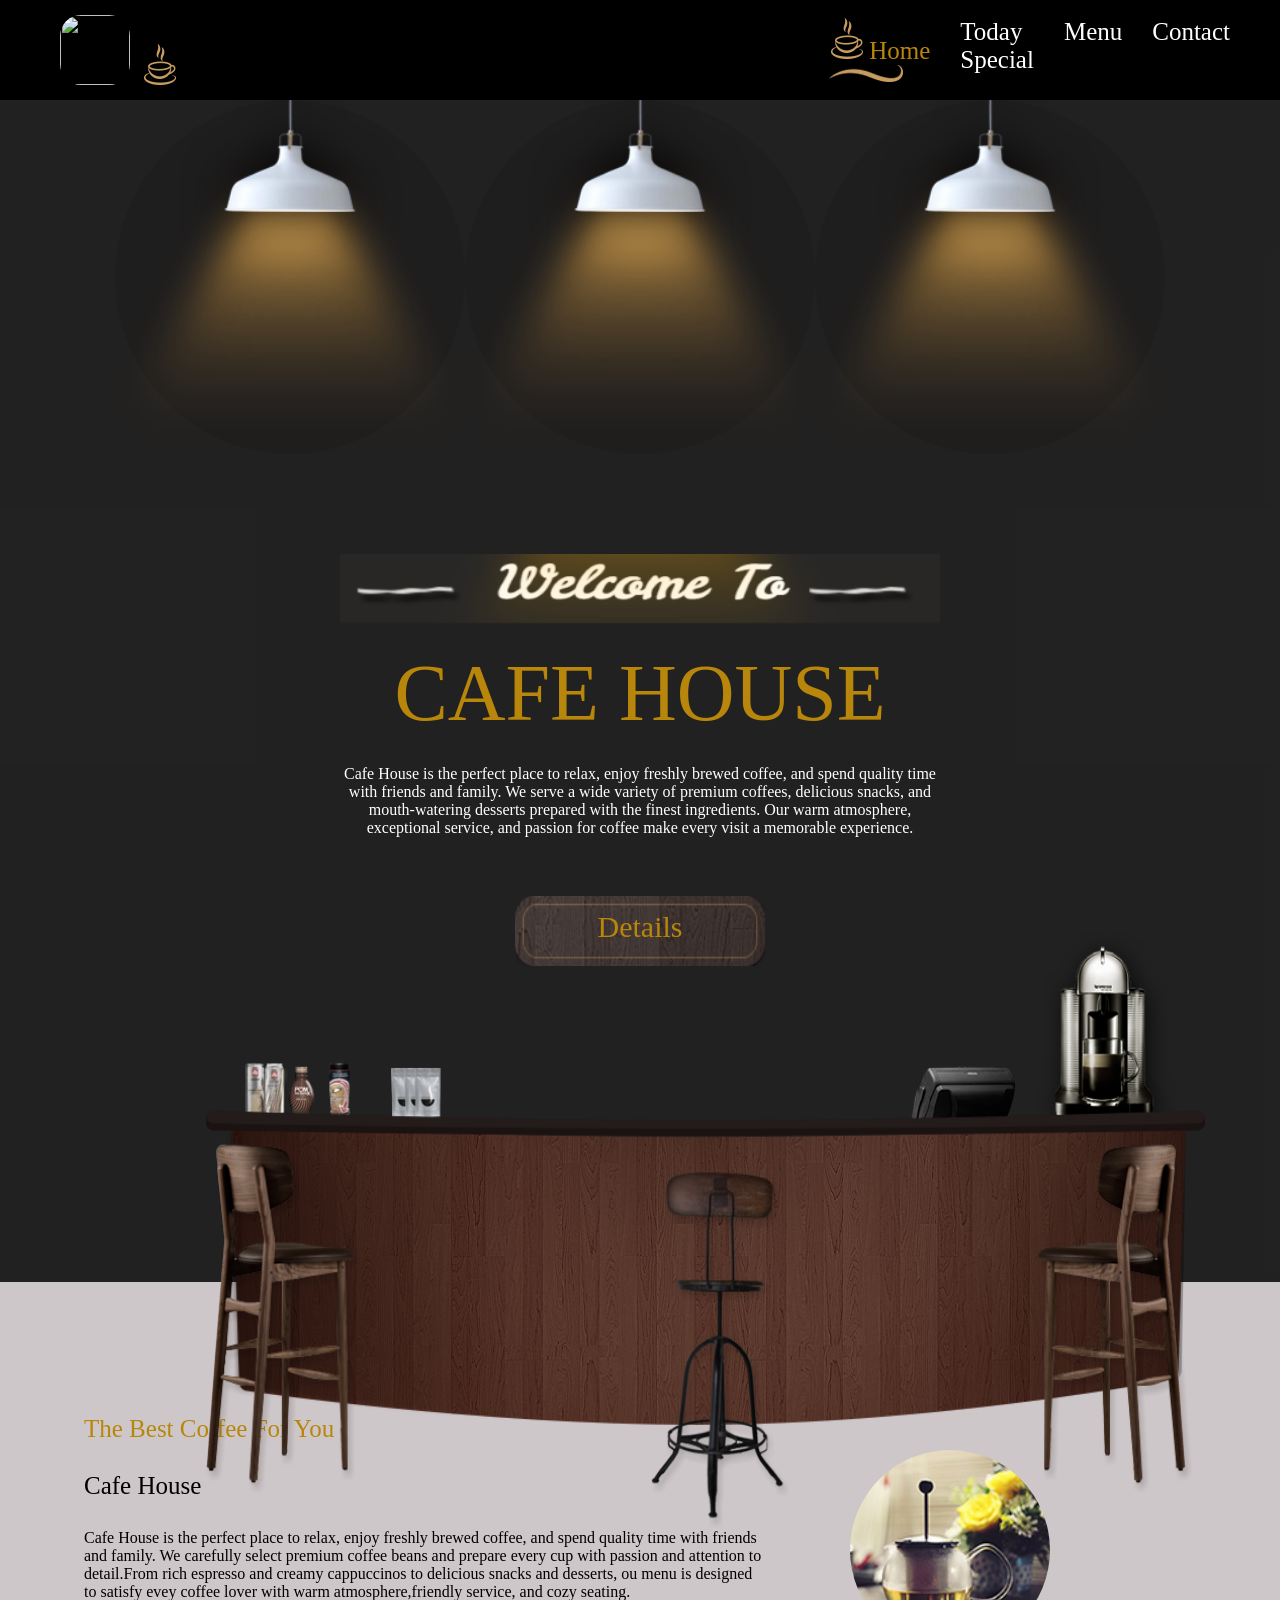
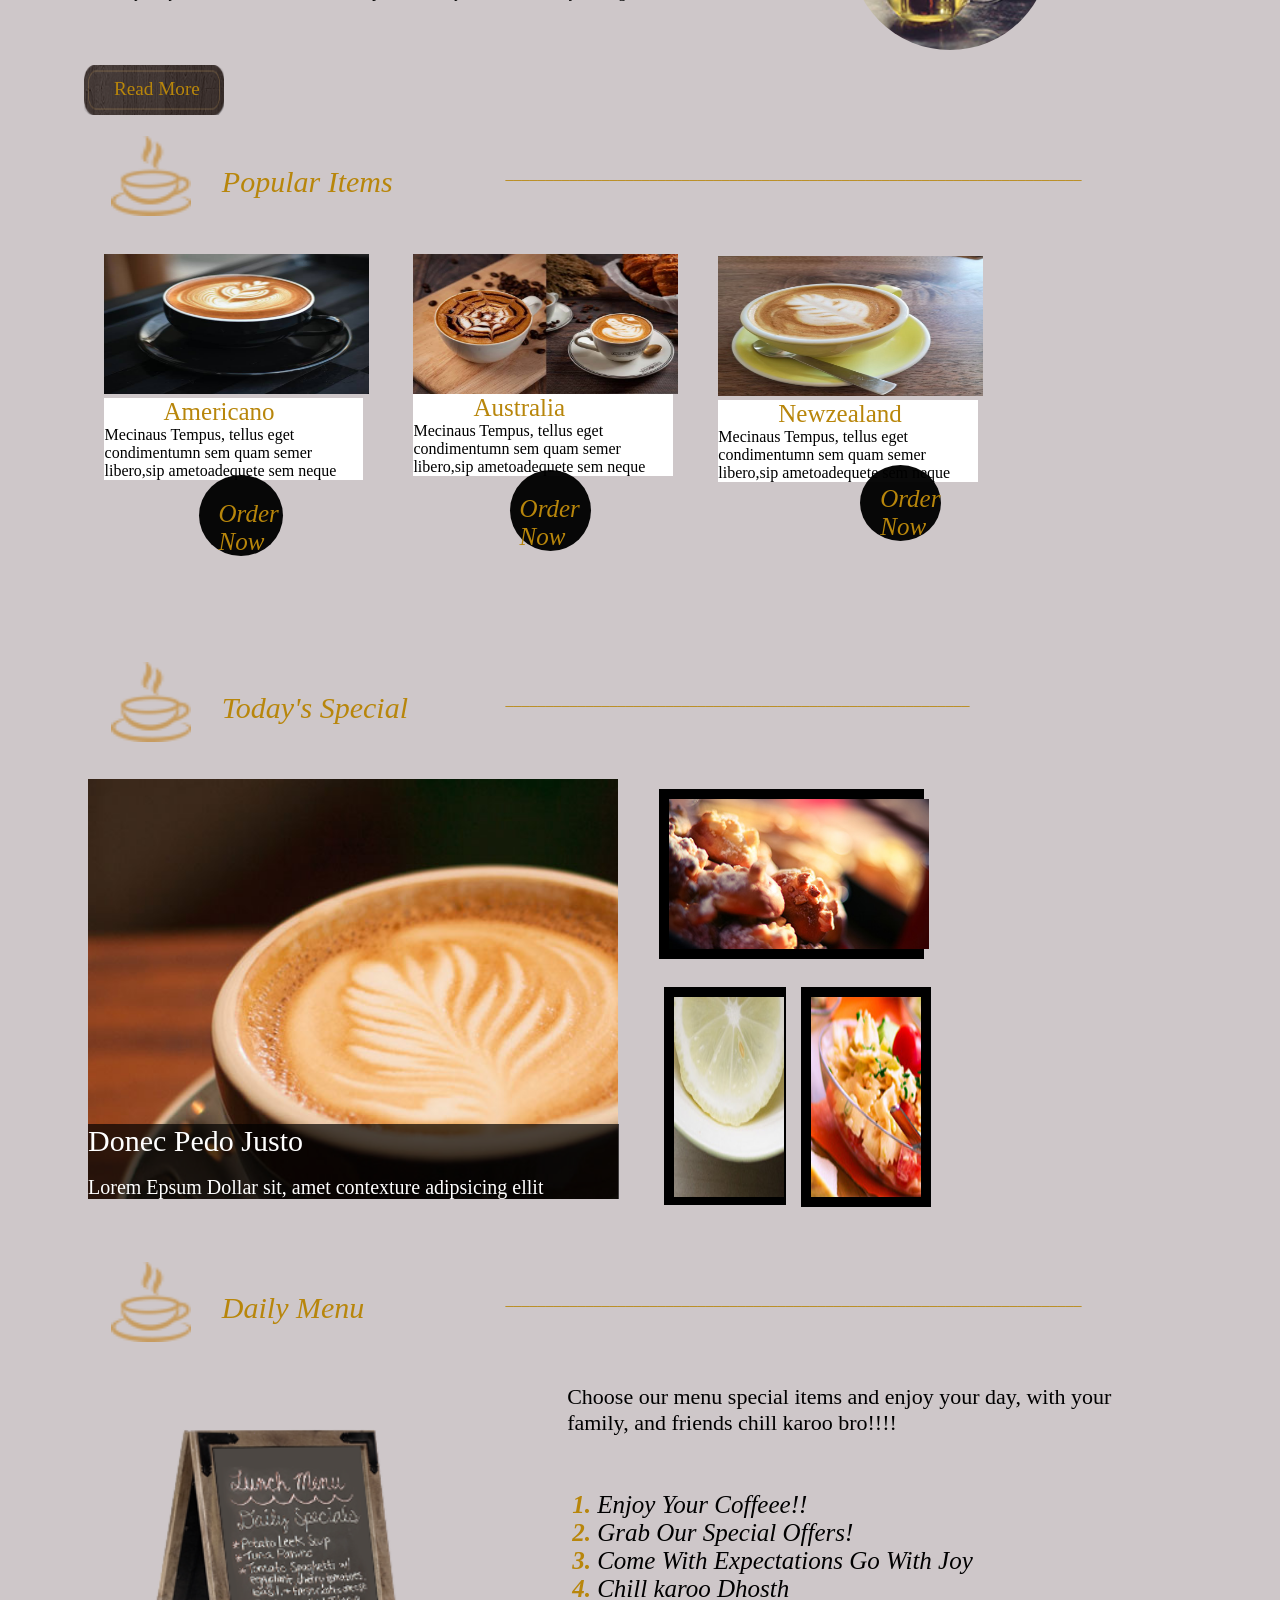
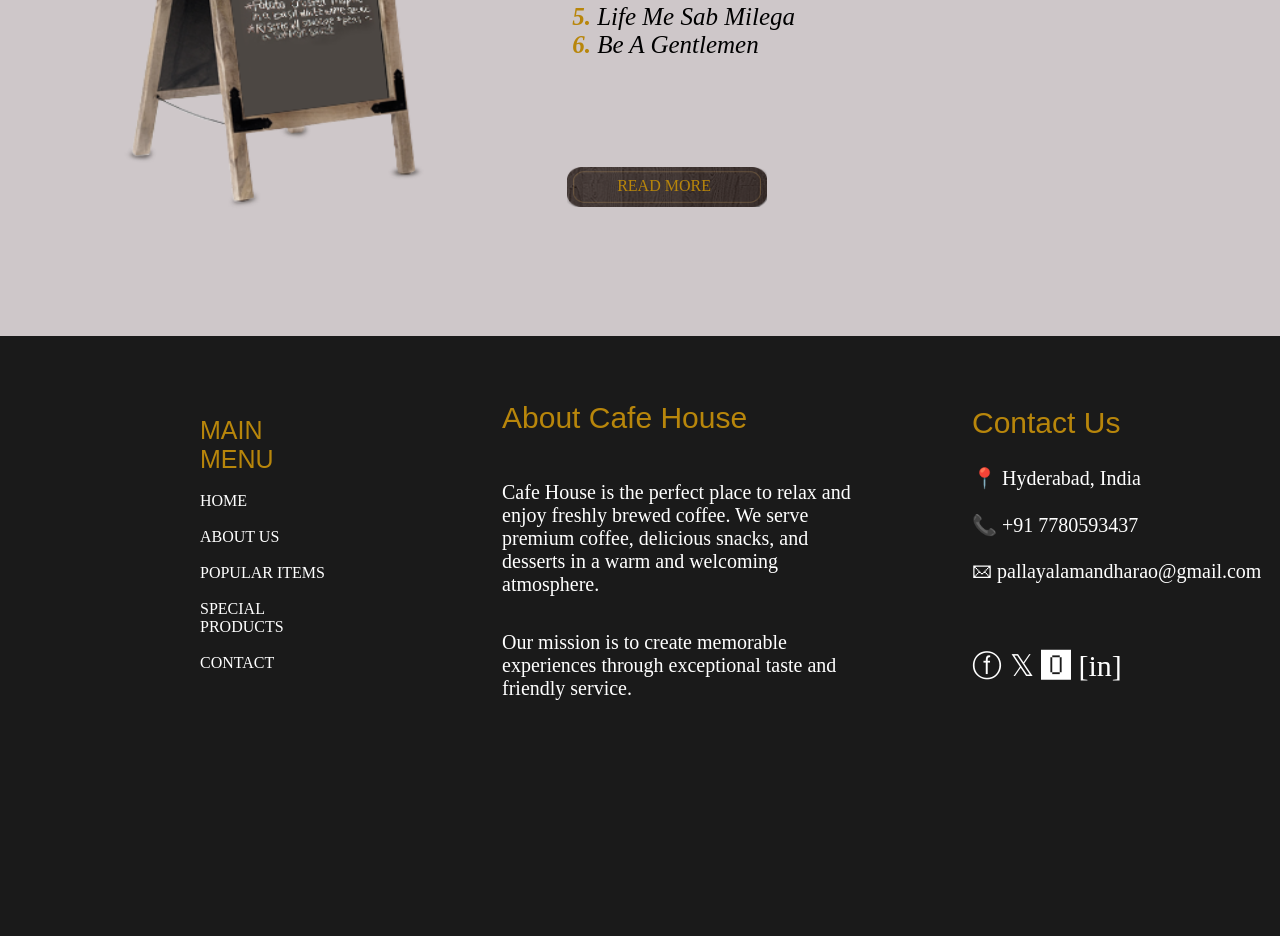
==== index.html @ 1b3a0c0a "my work" ====
<!DOCTYPE html>
<html lang="en">
<head>
    <meta charset="UTF-8">
    <meta name="viewport" content="width=device-width, initial-scale=1.0">
    <title>Document</title>
    <link rel="stylesheet" href="style.css">
</head>
<body>
    <header>
        <div class="nav-layout">
       <div> <img class="first-logo-class" src="https://encrypted-tbn0.gstatic.com/images?q=tbn:ANd9GcR8F5iuaQF8hKPN8N4UUmRK93jnPBNP61yrrROGnhwIUeqtQLPzDcVtFAQ0&s=10" width="70px" height="70px" alt="">
        <img class="navv-underline" src="cafe images/logo.png" alt="Logo"> 
       </div>
        <nav class="nav-container">

       <div class="first-nav-img">
         <a class="home-decor" href="index.html"><img class="navv-underline" src="cafe images/logo.png" alt="Logo"> 
         Home  </a>



         <div class="div-for-underline">
        <img class="navv-underline" src="cafe images/nav-underline.png" alt="Logo"> 
       
       </div>

       </div>

       <div class="three-links">
         <a href="todayspecial.html">Today <br> Special</a>
        <a href="ourmenu.html">Menu</a>
        <a href="contact.html">Contact</a>
       </div>
     
    </nav>
    </div>
    
    </header>



        <section class="section1">

            <div class="for-lights">

            <div class="light1">
                 <img class="first-light-place" src="cafe images/light.png" alt="Logo" height="350px" width="350px">
            </div>

            <div class="light2">
                    <img class="first-light-place" src="cafe images/light.png" alt="Logo" height="350px" width="350px">
            </div>

            <div class="light3">
                    <img class="first-light-place" src="cafe images/light.png" alt="Logo" height="350px" width="350px">
            </div>


            </div>


            <div class="for-welcome">
                 <img class="first-light-place" src="cafe images/welcome.png" alt="Logo" height="70px" width="600px">
                
            </div>

            <div class="cafe-house">
                CAFE HOUSE
            </div>

            <div class="para">
                <div class="content">
                    <p>Cafe House is the perfect place to relax, enjoy freshly brewed coffee, 
                and spend quality time with friends and family. We serve a wide variety of 
                premium coffees, delicious snacks, and mouth-watering desserts prepared with the 
                finest ingredients. Our warm atmosphere, exceptional service, and passion for coffee make every
                visit a memorable experience.</p>
                </div>


                 <div class="button1">
                    <img class="first-light-place" src="cafe images/tm-brown-button.png" alt="Logo" height="70px" width="250px">
                
                <div class="details">
                    Details
                </div>
                </div>


                 <div class="table-setup">
                <img class="first-light-place" src="cafe images/table-set.png" alt="Logo" height="600px" width="1000px">

            </div>

            </div>


        </section>

        <!-- <div class="table-setup">
                <img class="first-light-place" src="cafe images/table-set.png" alt="Logo" height="600px" width="1000px">

            </div> -->





    <section class="section2">

        <div class="coffee-jar-division">

            <div class="left-half">

                <div class="left-half-top1">
                    The Best Coffee For You

                </div>

                <div class="left-half-top2">
                    Cafe House
                </div>

                <div class="left-half-top3">
                    Cafe House is the perfect place to relax, enjoy freshly brewed
                    coffee, and spend quality time with friends and family. We carefully 
                    select premium coffee beans and prepare every cup with passion and 
                    attention to detail.From rich espresso and creamy cappuccinos to 
                    delicious snacks and desserts, ou menu is designed to satisfy evey coffee lover
                    with warm atmosphere,friendly service, and cozy seating.
                </div>

                <div class="left-half-top4-main">
                    <div class="left-half-top4">Read More 
                   
                </div>

                <div class="heading-img">
                     <img class="first-light-place" src="cafe images/tm-brown-button.png" alt="Logo" height="50px" width="140px">
                   </div>
                
                </div>
            </div>



            <div class="right-half">
                <img class="first-light-place" src="cafe images/1.jpg" alt="Logo" height="200px" width="200px">

            </div>

        
        </div>

    </section>





    <section class="section3">


       <div class="section3-main1">

        <div class="section3-main1-one">
             <img class="first-light-place" src="cafe images/logo.png" alt="Logo" height="80px" width="80px">

        </div>

        <div class="section3-main1-two">
            Popular Items
        </div>


        <div class="sectin3-main1-three">
            ________________________________________________________________________

        </div>


       </div>








       <div class="section3-main2">

        <div class="section3-main2-one">
            <img class="first-light-place" src="cafe images/my_special-1.jpg" alt="Logo" height="140px" width="265px">
            
            <div class="americano-both">
                <div class="americanoo">
                Americano
            </div>

            <div class="americano-text">
                Mecinaus Tempus, tellus eget 
                condimentumn sem quam semer libero,sip 
                ametoadequete sem neque
            </div>

            </div>


        </div>








         <div class="section3-main2-two">

            <img class="first-light-place" src="cafe images/my_special-2.jpg" alt="Logo" height="140px" width="265px">

            <div class="australia-both">

                <div class="second-country">
                Australia
            </div>


             <div class="australia-text">
                Mecinaus Tempus, tellus eget 
                condimentumn sem quam semer libero,sip 
                ametoadequete sem neque
            </div>
            </div>

            


            

            
        </div>

         <div class="section3-main2-three">

            <img class="first-light-place" src="cafe images/my_special-3.jpg" alt="Logo" height="140px" width="265px">


             <div class="newzealand-both">

                <div class="third-country">
                Newzealand
            </div>

            <div class="newzealand-text">
                Mecinaus Tempus, tellus eget 
                condimentumn sem quam semer libero,sip 
                ametoadequete sem neque
            </div>
             </div>
            
        </div>
        
       </div>







       <div class="section3-main3">


        <div class="section3-main3-one">

            <div class="sec3-circle">
                Order Now
            </div>

        </div>





        <div class="section3-main3-two">

            <div class="sec3-circle2">
                Order Now
            </div>
            
        </div>

        <div class="section3-main3-three">

             <div class="sec3-circle3">
                Order Now
            </div>
            
        </div>
        
       </div>



    </section>










    <section class="section4">

         <div class="section4-main1">

        <div class="section4-main1-one">
             <img class="first-light-place" src="cafe images/logo.png" alt="Logo" height="80px" width="80px">

        </div>

        <div class="section4-main1-two">
            Today's Special
        </div>


        <div class="sectin4-main1-three">
            __________________________________________________________

            

        </div>


       </div>






       <div class="section4-main2">

        <div class="section4-main2-left">

           <div class="text-setting">

             <div class="for-bold-text">
                Donec Pedo Justo
            </div>
            <br>

            <div class="for-light-text">
                Lorem Epsum Dollar sit, amet contexture adipsicing ellit
            </div>

           </div>

             <img class="first-light-place" src="cafe images/special-1.jpg" alt="Logo" height="420px" width="530px">
        </div>


        <div class="section4-main2-right">

            <div class="section4-main2-right-top">

                <div class="text-setting2">

                     
                </div>

                <img class="first-light-place" src="cafe images/special-2.jpg" alt="Logo" height="150px" width="275px">


            </div>

           



            <div class="section4-main2-right-bottom">

                <div class="section4-main2-right-bottom-one">

                     <img class="first-light-place" src="cafe images/special-3.jpg" alt="Logo" height="200px" width="110px">


                </div>

                <div class="section4-main2-right-bottom-two">

                    <img class="first-light-place" src="cafe images/special-4.jpg" alt="Logo" height="220px" width="130px">

                    
                </div>

            </div>
            
        </div>







       </div>


    </section>







    <section class="section5">

        <div class="section5-main1">

        <div class="section5-main1-one">
             <img class="first-light-place" src="cafe images/logo.png" alt="Logo" height="80px" width="80px">

        </div>

        <div class="section5-main1-two">
            Daily Menu
        </div>


        <div class="sectin5-main1-three">
            ________________________________________________________________________

        </div>


       </div>





       <div class="section5-main2">

        <div class="section5-main2-left">
            <img class="first-light-place" src="cafe images/menu-board.png" alt="Logo" height="380px" width="300px">


        </div>



        <div class="section5-main2-right">

            <div class="section5-main2-right-top">
                Choose our menu special items and enjoy your day,
                with your family, and friends chill karoo bro!!!!


            </div>

            <div class="section5-main2-right-middle">
                <ol>
                   <i>
                     <li>Enjoy Your Coffeee!!</li>
                    <li>Grab Our Special Offers!</li>
                    <li>Come With Expectations Go With Joy</li>
                    <li>Chill karoo Dhosth</li>
                    <li>Life Me Sab Milega</li>
                    <li>Be A Gentlemen</li>
                   </i>
                </ol>
                
            </div>

            <div class="section5-main2-right-last">

                <div class="section5-main2-right-last-button">
                    <img class="first-light-place" src="cafe images/tm-brown-button.png" alt="Logo" height="40px" width="200px">

                </div>

                <div class="section5-main2-right-last-text">
                    READ MORE
                </div>
                
            </div>

        </div>

       </div>

    </section>











<footer class="setting-up-footer">

    <div class="footer-top">

        <div class="footer-list-box1">

            <ul>
                <li class="main-heading">MAIN MENU</li><br>
                <li class="small-heading">HOME</li> <br>
                <li class="small-heading">ABOUT US</li> <br>
                <li class="small-heading">POPULAR ITEMS</li> <br>
                <li class="small-heading">SPECIAL PRODUCTS</li> <br>
                <li class="small-heading">CONTACT</li> <br>
            </ul>

        </div>

         <div class="footer-list-box2">

            
            <div class="footer-list-box2-one">
                About Cafe House
                
            </div>

             <div class="footer-list-box2-two">
                Cafe House is the perfect place to relax and enjoy 
                freshly brewed coffee. We serve premium coffee, 
                delicious snacks, and desserts in a warm and welcoming 
                atmosphere.
                
            </div>
             <div class="footer-list-box2-three">

                Our mission is to create memorable experiences through 
                exceptional taste and friendly service.
                
            </div>



            
        </div>

         <div class="footer-list-box3">
            
            <div class="footer-list-box3-one">
                Contact Us


            </div>
            <div class="footer-list-box3-two">

                <ul>
                    <li class="foot">📍 Hyderabad, India</li> <br>
                    <li clas="foot"> 📞  +91 7780593437</li> <br>
                    <li class="foot"> 🖂 pallayalamandharao@gmail.com</li> <br>
                </ul>
                
            </div>
            <div class="footer-list-box3-three">
                ⓕ 𝕏 🅾 [in]

            </div>
        </div>

    </div>





    <!-- <div class="footer-bottom">

    

      

    </div> -->




</footer> 





















</body>
</html>
---- style.css ----
*{
    padding: 0;
    margin: 0;
    box-sizing: border-box;
}
body{
    /* background-color:rgba(169, 169, 169, 0.227); */
    background-color:#5f49504e;
    
}

body{
    overflow-x:hidden;

}
/* .nav-layout{
    display: flex;
    background-color: black;
    height:100px;
    width: 100%;
    color: white;
    flex-direction: row;
    justify-content: center;
    align-items: center;
    

} */

.nav-layout{
    background-color: black;
    display:flex;
    justify-content:space-between;
    align-items:center;
    padding:0 50px;
     color: white;
    flex-direction: row;
    
    height:100px;
    width: 100%;
}



.div-for-underline{
    display: flex;
    width: px;
    height: px;
    flex-direction: column-reverse;
    justify-content: center;
    align-items: center;
    margin-top: 0px;
    
    
}

.nav-container{
    /* margin-top: 40px; */
    /* margin-left: 100px; */
    display: flex;
    /* margin-right: 30px; */
   
}
.three-links{
    display: flex;
}
a{
    margin-left: 30px;
    text-decoration: none;
    color: white;
    font-size: 25px;
    
}
a:hover{
    color: rgb(184, 134, 11);
}
.home-decor{
    color:  rgb(184, 134, 11);
   
}
.first-logo-class{
    border-radius: 30%;
    background-color: black;
    margin: 10px;
}


.section1{
    background-color: #1a1a1af3;
    height: 100%;
    width: 100%;
    position: relative;
    /* padding-bottom: 30%; */

}
.for-lights{
    display: flex;
    justify-content: center;
    align-items: center;
    
    
    
}

 .light1{
   
  background-color:rgba(0, 0, 0, 0.093);
  animation-name: myAnimation1;
  animation-duration: 1s;
  animation-iteration-count: infinite;
  border-radius: 100%;
  
  
} 
/* .L1-animi{
    width: 120px;
    height: 50px;
    background-color: ;
    animation-name: myAnimation1;
    animation-duration: 1s;
    animation-iteration-count: infinite;

    position: relative;
    right: 230px;
    top: 20px;
} */
@keyframes myAnimation1 {
  from {background-color:rgba(0, 0, 0, 0.203)}
  to {background-color:black}
}



.light2{
   
  background-color:rgba(0, 0, 0, 0.093);
  animation-name: myAnimation2;
  animation-duration: 1s;
  animation-iteration-count: infinite;
  border-radius: 100%;
  text-decoration: none;
  
}
@keyframes myAnimation2 {
  from {background-color:rgba(0, 0, 0, 0.203)}
  to {background-color:black }
}

.light3{
   
  background-color:rgba(0, 0, 0, 0.093);
  animation-name: myAnimation3;
  animation-duration: 1s;
  animation-iteration-count: infinite;
  border-radius: 100%;
  text-decoration: none;
  
}
@keyframes myAnimation3 {
  from {background-color:rgba(0, 0, 0, 0.203)}
  to {background-color: black}
}


/* .for-welcome{
    width: 600px;
    height: 300px;
    position: relative;
    background-color: blueviolet;
    left: 400px;
    top: 0px;
    padding-top: 45px;
    padding-left: 100px;
    color:  rgb(184, 134, 11);
    font-size: 60px;
    font-style: italic;

} */


.for-welcome{
    position: relative;
    top: 100px;
    left: 0;
    opacity: 1;
    text-align: center;
    margin: auto;
}





.cafe-house{
    position: relative;
    width: 700px;
    height: 150px;
    /* border: 3px solid white; */
    color:  rgb(184, 134, 11);
    font-size: 80px;
    top: 120px;
    left: 0;
    text-align: center;
    margin: auto;
}


.para{
    
    position: relative;
    left:0;
    text-align:center;
    margin:auto;
    width: 68vw;
    /* border: 1px solid white; */
}

/* .para{
    width: 700px;
    height: 700px;
    border: 3px solid white;
    color: white;
    position: relative;
    top: 80px;
    left: 0;
    font-size: 20px;
    margin: auto;
    text-align: center;
} */
   
.content{
    width: 60vw;
    height: 15vh;
     padding: 10%;
     color: white;
      /* border: 1px solid white; */
    
     margin:auto;
}
.button1{
    /* border: 1px solid white; */
    position: relative;
    margin: auto;
    padding: 5%;
}
.details{
     position: relative;
    bottom: 60px;
    left: 0%;
     padding-bottom: 30%;
    font-size: 30px;
    color: rgb(184, 134, 11);
}
.details:hover{
    color: white;

}

.table-setup{
    position: absolute;
    right: 0%;
    left: 0%;
     bottom: 10vh;
    top: 250px;


}



/* .setting-up-footer{
    height: 400px;
    width: 100%;
    background-color: #1A1A1A;

} */


.coffee-jar-division{
    width: 90%;
    height: 300px;
    /* border: 2px solid black;  */
    display: flex;
    flex-direction: row;
    /* margin-top: 150px;
    margin-left: 300px;
    margin-bottom: 200px; */
    margin: auto;
    max-width: 1200px;
    margin-top: 10%;
}


.section3{
    width:90%;
    max-width:1200px;
    margin:auto;
}

.left-half{
    width: 60%;
    height: 95%;
    /* border: 1px solid black; */
    display: flex;
    flex-direction: column;
    margin-left: 20px;
    margin-top: 5px;
}
.right-half{
    width: 30%;
    height: 80%;
    /* border: 1px solid black; */
    margin-left: 40px;
    margin-top: 20px;
}
.right-half img{
    margin-left: 35px;
    margin-top: 20px;
    /* border: 10px solid  rgb(184, 134, 11); */
    border-radius: 50%;
    cursor: pointer;
}
.left-half-top1{
    width: 80%;
    height: 20%;
    /* border: 1px solid black; */
    /* margin-top: 3%;
    margin-left: 3%; */
    font-size: 25px;
    font-family: cursive;
    color:rgb(184, 134, 11);
}

.left-half-top2{
    width: 80%;
    height: 20%;
    /* border: 1px solid black; */
    /* margin-left: 3%;
    margin-top: 2%; */
    font-size: 25px;
    color: black;
}

.left-half-top3{
    width: 98%;
    height: 40%;
    /* border: 1px solid black; */
    /* margin-left: 2%;
    margin-top: 2%; */
}

.left-half-top4-main{
    width: 40%;
    height: 20%;
    /* border: 1px solid black; */
    display: flex;
    flex-direction: column;
    
}
.left-half-top4{
    position: relative;
    left: 30px;
    top: 35px;
    color: rgb(184, 134, 11);
    font-size: larger;
    cursor: pointer;

}
.left-half-top4:hover{
    color:yellow;
}
.heading-img{
    margin-left: 0px;
    cursor: pointer;

}

/* .section3{
    width: 950px;
    height: 600px;
    border: 1px solid black; 
    display: flex;
    flex-direction: column;
    margin-left: 300px;
} */



/* .section3{
    width: 950px;
    height: 600px;
    border: 1px solid black; 
    display: flex;
    flex-direction: column;
    margin-left: 300px;
} */


.section3{
    width:90%;
    max-width:1200px;
    margin:auto;
}


.section3-main1{
    width: 94%;
    height: 15%;
    /* border: 1px solid black; */
    margin-left: 3%;
    margin-top: 2%;
    display: flex;
    flex-direction: row;
}

.section3-main2{
    width:94%;
    height: 44%;
    /* border: 1px solid black; */
    display: flex;
    flex-direction: row;
    margin-left: 3%;
    margin-top: 2%;

}

.section3-main3{
    width: 90%;
    height:25%;
    /* border: 1px solid black; */
    display: flex;
    flex-direction: row;
    margin-left: 3%;
    margin-top: 5%;
}

.section3-main1-one{
    width: 10%;
    height: 94%;
    /* border: 1px solid black; */
    display: flex;
    flex-direction:row;
    margin-top: 3px;
    margin-left: 2px;
}
.section3-main1-one img{
    margin-left: 10px;
    margin-bottom: 10px;
}

.section3-main1-two{
    width:25%;
    height:94%;
    /* border: 1px solid black; */
    display: flex;
    flex-direction: row;
    margin-left: 3px;
    margin-top: 2px;
    padding-top: 30px;
    padding-left: 10px;
    font-size: 30px;
    color:rgb(184, 134, 11);
    font-style: italic;
}

.sectin3-main1-three{
    width: 45%;
    height: 94%;
    /* border: 1px solid black; */
    margin-left: 3px;
    margin-top: 2px;
    padding-left: 20px;
    padding-top: 30px;
    color:rgb(184, 134, 11);
}

.section3-main2-one{
    width: 24%;
    height: 100%;
    /* border: 1px solid black; */
    margin-left: 5px;
    margin-top: 5px;

}

.section3-main2-two{
    width: 24%;
    height: 100%;
    /* border: 1px solid black; */
    display: flex;
    flex-direction: column;
    margin-left: 50px;
    margin-top: 5px;
}

.section3-main2-three{
    width: 24%;
    height: 92%;
    /* border: 1px solid black; */
    margin-top:7px;
    margin-left: 45px;

}

.americanoo{
    font-size: 25px;
    color:rgb(184, 134, 11);
    margin-left: 60px;
}

.americano-text{
    margin-left: 1px;
}
.americano-both{
    background-color: white;
}

.second-country{
    margin-left: 60px;
    font-size: 25px;
    color:rgb(184, 134, 11);
}

.australia-both{
    background-color: white;
}

.third-country{
    margin-left: 60px;
    font-size: 25px;
    color:rgb(184, 134, 11);
}


.newzealand-both{
    background-color: white;
}

.section3-main2-three:hover{
  transform: scale(1.1);

}
.section3-main2-three{
    transition: background-color 1s ease-out, transform 1s ease-out;
}



.section3-main2-two:hover{
  transform: scale(1.1);

}
.section3-main2-two{
    transition: background-color 1s ease-out, transform 1s ease-out;
}


.section3-main2-one:hover{
  transform: scale(1.1);

}
.section3-main2-one{
    transition: background-color 1s ease-out, transform 1s ease-out;
}


.section3-main3-one{
    width: 30%;
    height:90%;
    /* border: 1px solid black; */
    position: relative;
    left: 80px;
   bottom: 80px;
  
   
}

.sec3-circle{
    width: 27%;
    height: 80%;
    /* border: 1px solid black; */
    margin-top: 15px;
    margin-left: 20px;
    border-radius:50%;
    font-style: italic;
    color:rgb(184, 134, 11);
    font-size: 25px;
    padding-left: 20px;
    padding-top: 25px;
    
    background-color: rgba(0, 0, 0, 0.963);
}

.sec3-circle:hover{
    color: white;
    cursor: pointer;
}


.section3-main3-two{
     width: 29%;
    height:90%;
    /* border: 1px solid black; */
    position: relative;
    left: 100px;
   bottom: 80px;

}



.sec3-circle2{
    width: 27%;
    height: 80%;
    /* border: 1px solid black; */
    margin-top: 10px;
    margin-left: 0px;
    border-radius:50%;
    font-style: italic;
    color:rgb(184, 134, 11);
    font-size: 25px;
    padding-left: 10px;
    padding-top: 25px;
    background-color: rgba(0, 0, 0, 0.963);
}

.sec3-circle2:hover{
    color: white;
    cursor: pointer;
}



.section3-main3-three{
     width: 30%;
    height:90%;
    /* border: 1px solid black; */
    position: relative;
   left: 150px;
   bottom: 80px;

}


.sec3-circle3{
    width: 26%;
    height: 80%;
    /* border: 1px solid black; */
    margin-top: 5px;
    margin-left: 0px;
    border-radius:50%;
    font-style: italic;
    color:rgb(184, 134, 11);
    font-size: 25px;
    padding-left: 20px;
    padding-top: 20px;
    background-color: rgba(0, 0, 0, 0.963);
}


.sec3-circle3:hover{
    color: white;
    cursor: pointer;
}



.section4{
    width: 90%;
    height: 600px;
    /* border: 1px solid black; */
    display: flex;
    flex-direction: column;
    margin: auto;
    max-width:1200px;
}



.section4-main1{
    width: 94%;
    height: 15%;
    /* border: 1px solid black; */
    margin-left: 3%;
    margin-top: 2%;
    display: flex;
    flex-direction: row;
}

.section4-main1-one{
    width: 10%;
    height: 94%;
    /* border: 1px solid black; */
    display: flex;
    flex-direction:row;
    margin-top: 3px;
    margin-left: 2px;
}
.section4-main1-one img{
    margin-left: 10px;
    margin-bottom: 10px;
}



.section4-main1-two{
    width:25%;
    height:94%;
    /* border: 1px solid black; */
    display: flex;
    flex-direction: row;
    margin-left: 3px;
    margin-top: 2px;
    padding-top: 30px;
    padding-left: 10px;
    font-size: 30px;
    color:rgb(184, 134, 11);
    font-style: italic;
}

.sectin4-main1-three{
    width: 45%;
    height: 94%;
    /* border: 1px solid black; */
    margin-left: 3px;
    margin-top: 2px;
    padding-left: 20px;
    padding-top: 30px;
    color:rgb(184, 134, 11);
}



.section4-main2{
    height: 75%;
    width: 94%;
    /* border: 1px solid black; */
    margin-top: 25px;
    margin-left: 24px;
    display: flex;
    flex-direction: row;
}

.section4-main2-left{
    width: 49%;
    height:95%;
    /* border: 1px solid black; */
    /* margin-top: 10px; */
    position: relative;
    bottom: 70px;


}

.section4-main2-right{
    width: 35%;
    height: 95%;
    /* border: 1px solid black; */
    margin-top: 10px;
    margin-left: 10px;
    display: flex;
    flex-direction: column;
}


.section4-main2-right-top{
    width:70%;
    height: 40%;
    /* border: 1px solid black; */
    margin-left: 30px;
    margin-top: 5px;
    display: flex;
    flex-direction: row;
}

.section4-main2-right-bottom{
    width:95%;
    height:85%;
    /* border: 1px solid black; */
    margin-left: 30px;
    margin-bottom:5px;
    margin-top: 20px;
    display: flex;
    flex-direction: row;
}

.section4-main2-right-bottom-one{
    width: 34%;
    height: 94%;
    /* border: 1px solid black; */
    margin-top: 8px;
    margin-left: 5px;
}

.section4-main2-right-bottom-two{
    width: 45%;
    height:95%;
    /* border: 1px solid black; */
    margin-top: 8px;
    margin-left: 15px;

}
.text-setting{
    position: relative;
    background-color: rgba(0, 0, 0, 0.69);
    top: 420px;
    color: white;
}
.for-bold-text{
    font-size: 30px;
}
.for-light-text{
    font-size: 20px;
}



.section4-main2-right-bottom-two:hover{
  transform: scale(1.1);

}
.section4-main2-right-bottom-two{
    transition: background-color 1s ease-out, transform 1s ease-out;
}



.section4-main2-right-bottom-one:hover{
  transform: scale(1.1);

}
.section4-main2-right-bottom-one{
    transition: background-color 1s ease-out, transform 1s ease-out;
}


.section4-main2-left:hover{
  transform: scale(1.1);

}
.section4-main2-left{
    transition: background-color 1s ease-out, transform 1s ease-out;
}

.section4-main2-right-top:hover{
  transform: scale(1.1);

}
.section4-main2-right-top{
    transition: background-color 1s ease-out, transform 1s ease-out;
}

.section4-main2-right-bottom-two img{
    border: 10px solid black;
}

.section4-main2-right-bottom-one{
    border: 10px solid black;
}

.section4-main2-right-top{
    border: 10px solid black;
}



.section5{
    width: 90%;
    height: 600px;
    /* border: 1px solid black; */
    display: flex;
    flex-direction: column;
    margin: auto;
    max-width: 1200px;
}





.section5-main1{
    width: 94%;
    height: 15%;
    /* border: 1px solid black; */
    margin-left: 3%;
    margin-top: 2%;
    display: flex;
    flex-direction: row;
}


.section5-main1-one{
    width: 10%;
    height: 94%;
    /* border: 1px solid black; */
    display: flex;
    flex-direction:row;
    margin-top: 3px;
    margin-left: 2px;
}
.section5-main1-one img{
    margin-left: 10px;
    margin-bottom: 10px;
}


.section5-main1-two{
    width:25%;
    height:94%;
    /* border: 1px solid black; */
    display: flex;
    flex-direction: row;
    margin-left: 3px;
    margin-top: 2px;
    padding-top: 30px;
    padding-left: 10px;
    font-size: 30px;
    color:rgb(184, 134, 11);
    font-style: italic;
}

.sectin5-main1-three{
    width: 45%;
    height: 94%;
    /* border: 1px solid black; */
    margin-left: 3px;
    margin-top: 2px;
    padding-left: 20px;
    padding-top: 30px;
    color:rgb(184, 134, 11);
}

.section5-main2{
    width:94%;
    height: 80%;
    /* border: 1px solid black; */
    margin-left: 30px;
    margin-top:10px;
    display: flex;
    flex-direction: row;
}

.section5-main2-left{
    width: 40%;
    height: 94%;
    /* border: 1px solid black; */
    margin-left: 10px;
    margin-top: 20px;
}

.section5-main2-right{
    width:56%;
    height: 94%;
    /* border: 1px solid black; */
    margin-left: 20px;
    margin-top: 20px;
    display: flex;
    flex-direction: column;
}

.section5-main2-right-top{
    width: 96%;
    height: 20%;
    /* border: 1px solid black; */
    margin-top: 5px;
    margin-left: 10px;
    display: flex;
    flex-direction: column;
    font-size: 22px;
    font-family: cursive;
}

.section5-main2-right-middle{
    width: 96%;
    height:55%;
    /* border: 1px solid black; */
    margin-top: 20px;
    margin-left: 40px;
    font-size: 25px;
}

.section5-main2-right-last{
    width: 96%;
    height: 20%;
    /* border: 1px solid black; */
    margin-left: 10px;
    margin-top: 5px;
}

.section5-main2-right-last-button{
    width: 40%;
    height: 40px;
    /* border: 1px solid black;  */
    margin-top: 30px;
}

.section5-main2-right-last-text{
    width: 30%;
    height: 40px;
    /* border: 1px solid black; */
    margin-left: 100px;
    color: rgb(184, 134, 11);
    position: relative;
    bottom:30px;
    right: 50px;
}

.section5-main2-right-last-text:hover{
    color: white;
    cursor: pointer;
}

.section5-main2-left img{
    margin-top: 50px;
    margin-left: 20px;

}


.section5-main2-left:hover{
  transform: scale(1.1);
  cursor: pointer;

}
.section5-main2-left{
    transition: background-color 1s ease-out, transform 1s ease-out;
}


.setting-up-footer{
    width: 100%;
    height: 600px;
    /* border: 6px solid black; */
    background-color: #1A1A1A;
    display: flex;
    flex-direction: column;
    margin-top: 100px;

}

.footer-top{
    width: 100%;
    height: 80%;
    /* border: 2px solid white; */
    display: flex;
    flex-direction: row;
}

.footer-list-box1{
    width: 15%;
    height: 300px;
    /* border: 2px solid white; */
    margin-left: 150px;
    margin-top: 50px;
    color: white;
    
}

.footer-list-box1 ul{
    list-style-type: none;
    margin-left: 50px;
    margin-top: 30px;


}

.main-heading{
    font-size: 25px;
    font-family: 'Lucida Sans', 'Lucida Sans Regular', 'Lucida Grande', 'Lucida Sans Unicode', Geneva, Verdana, sans-serif;
    color: rgb(184, 134, 11);
}
.main-heading:hover{
    color: white;
    cursor: pointer;
}

.small-heading{
    font-family: cursive;
}

.small-heading:hover{
    color: rgb(184, 134, 11);
    cursor: pointer;
}

.footer-list-box2{
    width: 400px;
    height:400px;
    /* border: 2px solid white; */
    margin-top:50px;
    margin-left: 150px;
}

.footer-list-box2-one{
    width: 300px;
    height: 50px;
    /* border: 1px solid white; */
    margin-top: 15px;
    margin-left: 10px;
    color: rgb(184, 134, 11);
    font-size: 30px;
    font-family: 'Lucida Sans', 'Lucida Sans Regular', 'Lucida Grande', 'Lucida Sans Unicode', Geneva, Verdana, sans-serif;
    
}
.footer-list-box2-one:hover{
    cursor: pointer;
    color: white;
}
.footer-list-box2-two{
    width: 350px;
    height: 100px;
    /* border: 1px solid white; */
    color: white;
    margin-top: 30px;
    margin-left: 10px;
    font-size: 20px;
}
.footer-list-box2-two:hover{
    color: rgb(184, 134, 11);
    cursor: pointer;
}

.footer-list-box2-three{
    width: 350px;
    height: 100px;
    /* border: 1px solid white; */
    margin-top: 50px;
    margin-left: 10px;
    color: white;
    font-size: 20px;

}
.footer-list-box2-three:hover{
    color: rgb(184, 134, 11);
    cursor: pointer;
}

.footer-list-box3{
    width: 250px;
    height: 250px;
    /* border: 1px solid white; */
    margin-left: 70px;
    margin-top: 50px;
}
.footer-list-box3-one{
    width: 260px;
    height: 40px;
    /* border: 1px solid white; */
    margin-top: 20px;
    margin-left: 10px;
    color: rgb(184, 134, 11);
    font-size: 30px;
    font-family: 'Lucida Sans', 'Lucida Sans Regular', 'Lucida Grande', 'Lucida Sans Unicode', Geneva, Verdana, sans-serif;
}
.footer-list-box3-one:hover{
    color: white;
    cursor: pointer;
}

.footer-list-box3-two{
    width: 300px;
    height: 100px;
    /* border: 1px solid white; */
    color: white;
    margin-left: 10px;
    margin-top: 20px;
    font-size: 20px;
    cursor: pointer;
    
}
.footer-list-box3-two ul{
    list-style-type: none;
}

.footer-list-box3-two:hover{
    color: rgb(184, 134, 11);
}

.foot:hover{
    color: rgb(184, 134, 11);
    cursor: pointer;
}

.footer-list-box3-three{
    width: 300px;
    height: 50px;
    /* border: 1px solid white; */
    margin-left: 10px;
    margin-top: 80px;
    color: white;
    font-size: 30px;

}
.footer-list-box3-three:hover{
    color: rgb(184, 134, 11);
    cursor: pointer;
}

/* .footer-bottom{
    width: 100%;
    height: 60px;
     border: 1px solid white; 
    margin-top: 30px;
    color: silver;
    text-align: center;
    font-size: 20px;
    
} */


.footer-bottom{
    border-top:1px solid gray;
    padding-top:20px;
}

.section5-main2-right-middle li::marker{
    color: rgb(184, 134, 11);
    font-weight: bold;

}


.section-for-finishing{
    width: 90%;
    height: 600px;
    /* border: 1px solid black; */
    /* margin-top: 150px;
    margin-left: 250px; */
    display: flex;
    flex-direction: row;
    max-width:1200px;
    margin: auto;
    padding-top: 5%;
}



/* .section3{
    width:90%;
    max-width:1200px;
    margin:auto;
} */

.for-form-page{
    width: 40%;
    height: 90%;
    /* border: 1px solid black; */
    margin-top: 30px;
    margin-left: 30px;

}

.for-text{
    width: 350px;
    height: 40px;
    /* border: 1px solid black; */
    margin-left: 10px;
    margin-top: 10px;
    font-size: 20px;
    font-family: cursive;
    color: rgb(184, 134, 11);
}
.input-name{
    width: 400px;
    height: 60px;
    margin-top: 40px;
    color: white;
    border-radius: 3%;
    padding-left: 15px;
    font-size: 20px;
    
}

.input-name:focus{
    background-color: black;
   

}

.input-name2{
    width: 400px;
    height: 60px;
    margin-top: 60px;
    color: white;
    border-radius: 3%;
    padding-left: 15px;
    font-size: 20px;
    
}

.input-name2:focus{
    background-color: black;
   

}

.input-name3{
    width: 400px;
    height: 60px;
    margin-top: 60px;
    color: white;
    border-radius: 3%;
    padding-left: 15px;
    font-size: 20px;
    
}

.input-name3:focus{
    background-color: black;
   

}

.big-box{
    width: 400px;
    height: 100px;
    margin-top: 10px;
    padding-left: 10px;
    font-size: 20px;
    color: rgb(184, 134, 11);
   
    
}

.big-box:focus{
    background-color: black;
   

}

.for-image{
    position: relative;
    left: 5px;
    bottom: 1px;
    top: 10px;
}

.for-send-btn{
    position: relative;
    bottom: 30px;
    margin-left: 15px;
    color: rgb(184, 134, 11);
    bottom: 30px;
}

.both-image-btn:hover{
    color: rgb(177, 13, 13);
    cursor: pointer;
}

.for-map-page{
    width: 55%;
    height: 90%;
    /* border: 1px solid black; */
    margin-top: 60px;
    margin-left: 15px;
}

.map-adjust{
    width: 95%;
    height: 100%;
    border: 5px solid rgb(184, 134, 11);
    margin-left: 30px;
}
.map-adjust iframe{
    width: 100%;
    height: 100%;
   
}
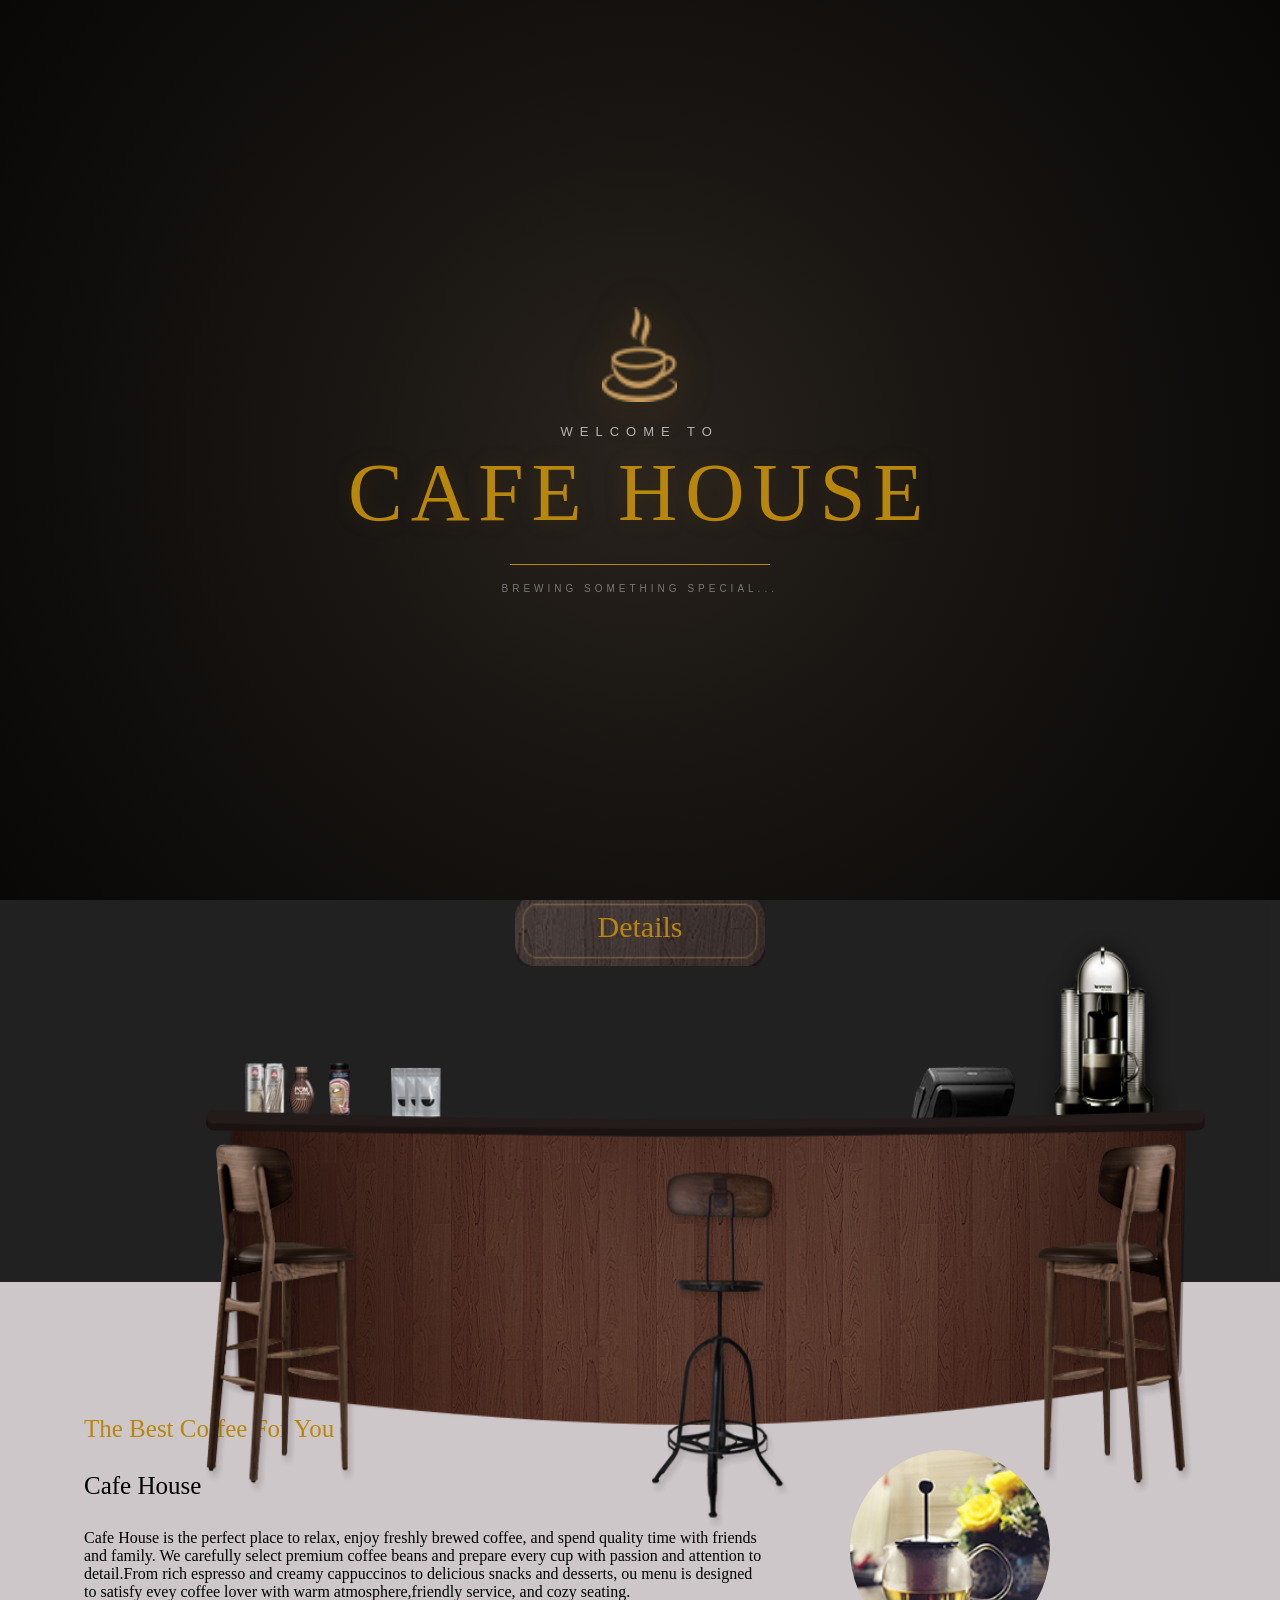
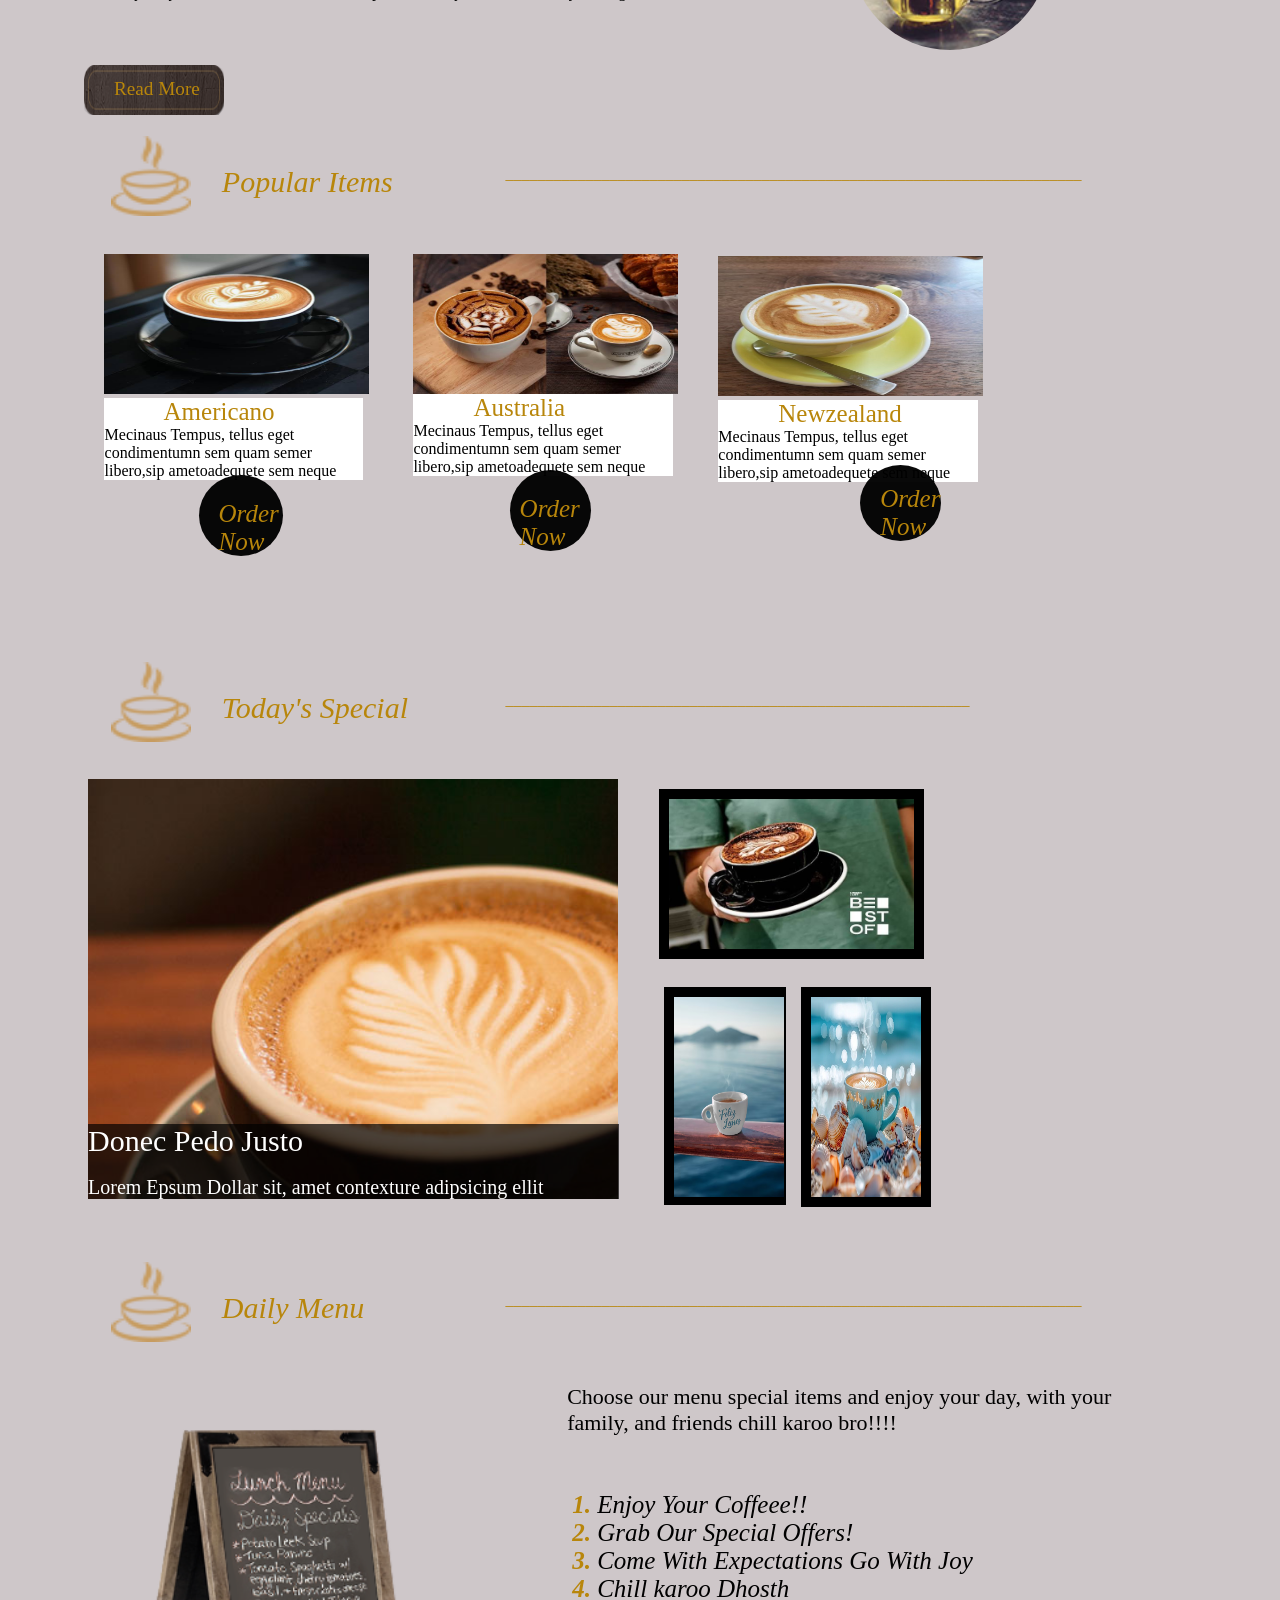
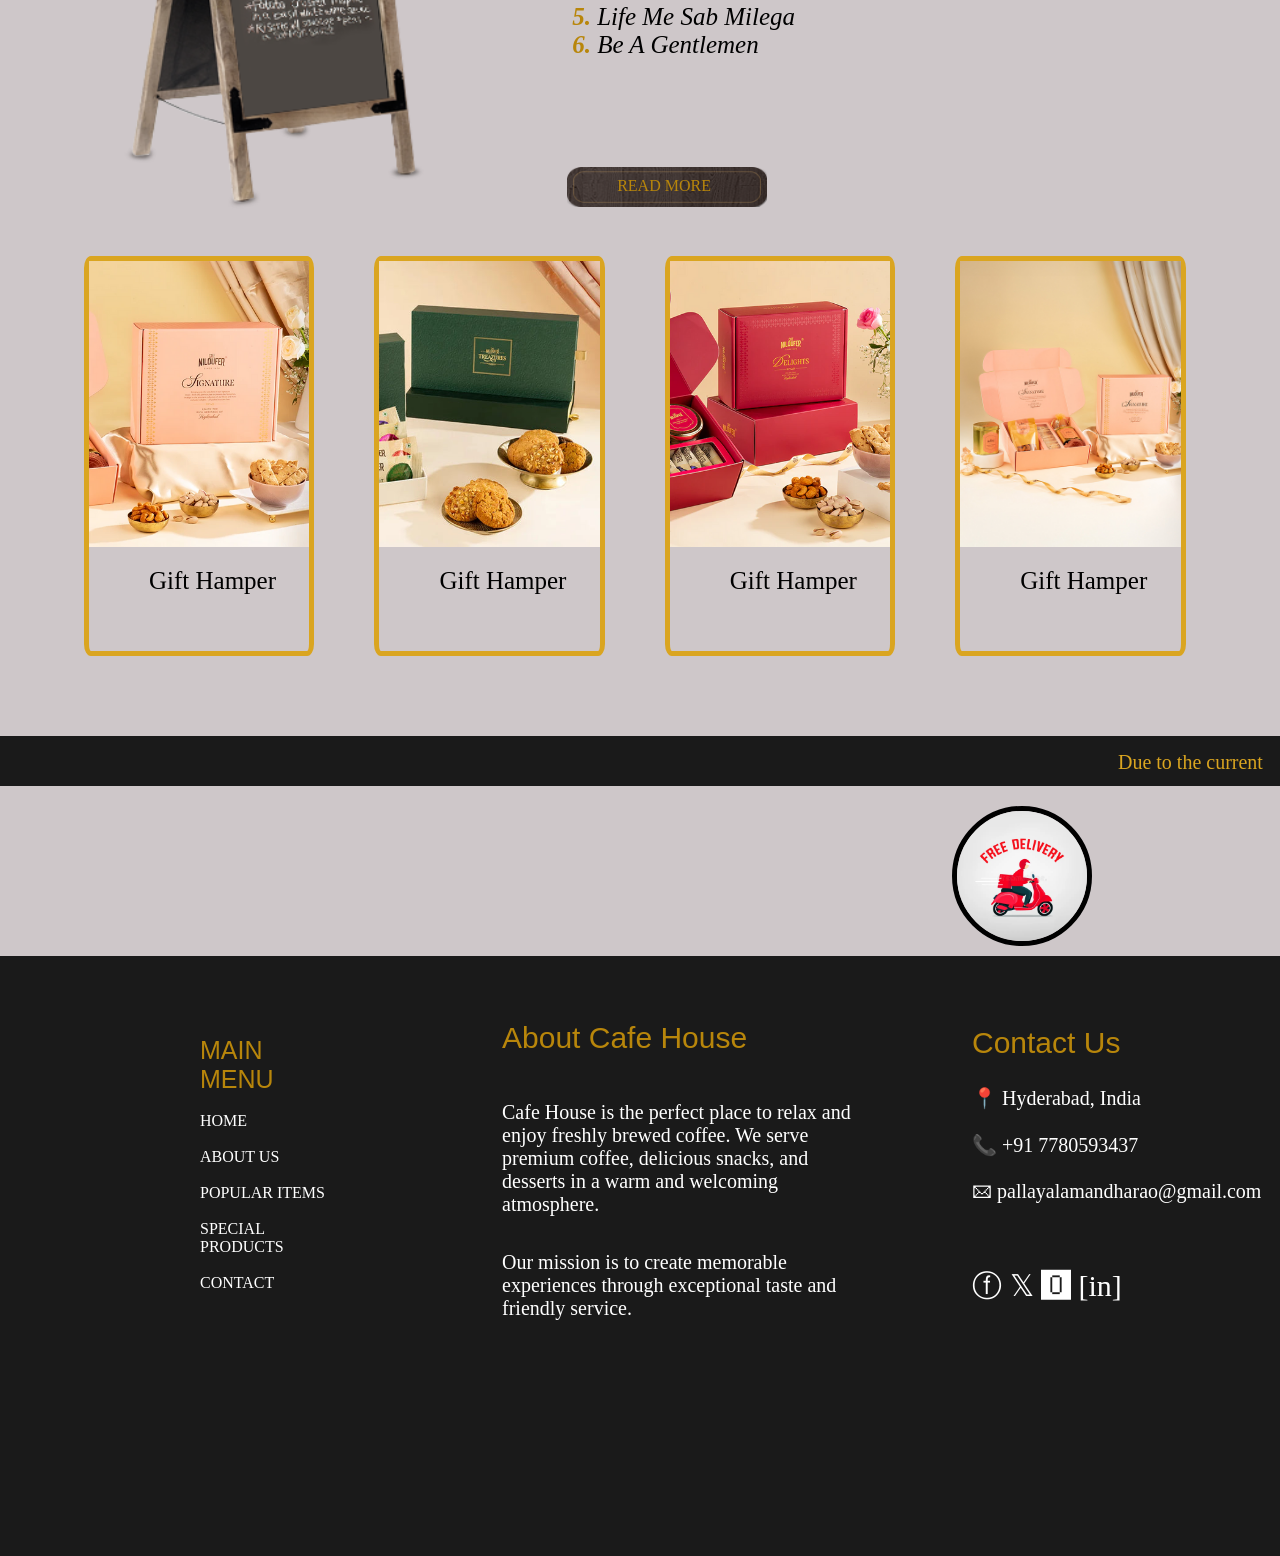
==== commit c591b644: "modified" ====
--- a/index.html
+++ b/index.html
@@ -7,6 +7,51 @@
     <link rel="stylesheet" href="style.css">
 </head>
 <body>
+<!-- =====================================================
+     CAFE HOUSE OPENING ANIMATION
+===================================================== -->
+
+<div class="cafe-opening" id="cafeOpening">
+
+    <div class="opening-glow"></div>
+
+    <div class="opening-content">
+
+        <img
+            src="cafe images/logo.png"
+            class="opening-logo"
+            alt="Cafe House Logo"
+        >
+
+        <div class="opening-welcome">
+            WELCOME TO
+        </div>
+
+        <h1 class="opening-title">
+            CAFE HOUSE
+        </h1>
+
+        <div class="opening-line">
+            <span></span>
+        </div>
+
+        <p class="opening-subtitle">
+            BREWING SOMETHING SPECIAL...
+        </p>
+
+    </div>
+
+    <div class="opening-left"></div>
+    <div class="opening-right"></div>
+
+</div>
+
+<!-- =====================================================
+     END OPENING ANIMATION
+===================================================== -->
+
+    
+
     <header>
         <div class="nav-layout">
        <div> <img class="first-logo-class" src="https://encrypted-tbn0.gstatic.com/images?q=tbn:ANd9GcR8F5iuaQF8hKPN8N4UUmRK93jnPBNP61yrrROGnhwIUeqtQLPzDcVtFAQ0&s=10" width="70px" height="70px" alt="">
@@ -38,6 +83,7 @@
     
     </header>
 
+    
 
 
         <section class="section1">
@@ -148,6 +194,8 @@
             <div class="right-half">
                 <img class="first-light-place" src="cafe images/1.jpg" alt="Logo" height="200px" width="200px">
 
+                
+
             </div>
 
         
@@ -376,7 +424,7 @@
                      
                 </div>
 
-                <img class="first-light-place" src="cafe images/special-2.jpg" alt="Logo" height="150px" width="275px">
+                <img class="first-light-place" src="cafe images/brand1.jpg" alt="Logo" height="150px" width="275px">
 
 
             </div>
@@ -389,14 +437,14 @@
 
                 <div class="section4-main2-right-bottom-one">
 
-                     <img class="first-light-place" src="cafe images/special-3.jpg" alt="Logo" height="200px" width="110px">
+                     <img class="first-light-place" src="cafe images/brand2.jpg" alt="Logo" height="200px" width="110px">
 
 
                 </div>
 
                 <div class="section4-main2-right-bottom-two">
 
-                    <img class="first-light-place" src="cafe images/special-4.jpg" alt="Logo" height="220px" width="130px">
+                    <img class="first-light-place" src="cafe images/brand3.jpg" alt="Logo" height="220px" width="130px">
 
                     
                 </div>
@@ -500,6 +548,79 @@
 
     </section>
 
+   
+    <section class="section6">
+
+
+        <div class="section6-one">
+
+            <img src="cafe images/side3.png" alt="">
+
+             <div class="gift-name1">
+           Gift Hamper
+           </div>
+
+        </div>
+
+
+
+        <div class="section6-two">
+
+            <img src="cafe images/side2.jpg" alt="">
+
+           <div class="gift-name2">
+           Gift Hamper
+           </div>
+
+        </div>
+
+
+        <div class="section6-three">
+
+            <img src="cafe images/side1.png" alt="">
+
+             <div class="gift-name3">
+           Gift Hamper
+           </div>
+
+
+        </div>
+
+        <div class="section6-four">
+
+            <img src="cafe images/side4.png" alt="">
+
+             <div class="gift-name4">
+           Gift Hamper
+           </div>
+
+
+        </div>
+
+    </section>
+
+
+     <section class="scrolling">
+        <marquee>Due to the current weather conditions, deliveries may experience delays. We appreciate your patience and understanding.
+
+            
+        </marquee>
+
+    </section>
+
+
+    <div class="delivery-image">
+        
+         <div class="delivery-box">
+            <img class="delivery-img"  src="cafe images/delivery.png" alt="" height="140px" width="140px">
+
+         </div>
+
+
+         
+    </div>
+
+
 
 
 
@@ -610,10 +731,69 @@
 
 
 
-
-
-
-
+<!-- Adding js code for website opening animation-->
+
+<script>
+
+document.addEventListener(
+    "DOMContentLoaded",
+    function () {
+
+        const opening =
+            document.getElementById(
+                "cafeOpening"
+            );
+
+
+        /*
+         * Prevent scrolling while
+         * opening animation is running.
+         */
+
+        document.body.style.overflow =
+            "hidden";
+
+
+        /*
+         * Let the Café House intro
+         * stay visible for 3.6 seconds.
+         */
+
+        setTimeout(function () {
+
+            opening.classList.add(
+                "opening-exit"
+            );
+
+
+            /*
+             * Animation finishes after
+             * approximately 1 second.
+             */
+
+            setTimeout(function () {
+
+                opening.classList.add(
+                    "opening-finished"
+                );
+
+
+                /*
+                 * Allow normal scrolling.
+                 */
+
+                document.body.style.overflow =
+                    "";
+
+            }, 1100);
+
+        }, 3600);
+
+    }
+
+);
+
+</script>
 
 </body>
 </html>
--- a/style.css
+++ b/style.css
@@ -290,6 +290,8 @@
 }
 
 
+
+
 .section3{
     width:90%;
     max-width:1200px;
@@ -1365,4 +1367,2552 @@
     width: 100%;
     height: 100%;
    
+}
+
+.scrolling{
+    height: 50px;
+    padding: 15px;
+    background-color: #1A1A1A;
+    font-size: 20px;
+    color: goldenrod;
+}
+
+
+
+
+
+
+.section6{
+    width: 90%;
+    height: 500px;
+    /* border: 1px solid black; */
+    display: flex;
+    flex-direction: row;
+    margin: auto;
+    max-width: 1200px;
+    /* background-image: url('cafe images/tearoom.jpg'); */
+}
+
+.section6-one{
+    width: 20%;
+    height: 80%;
+    border: 5px solid goldenrod;
+    border-radius: 3%;
+    margin-top: 20px;
+    margin-left: 20px;
+    display: flex;
+    flex-direction: column;
+
+}
+
+.section6-two{
+    width: 20%;
+    height: 80%;
+    border: 5px solid goldenrod;
+    border-radius: 3%;
+    margin-top: 20px;
+    margin-left: 60px;
+    display: flex;
+    flex-direction: column;
+
+}
+
+
+.section6-three{
+    width: 20%;
+    height: 80%;
+    border: 5px solid goldenrod;
+     border-radius: 3%;
+    margin-top: 20px;
+    margin-left: 60px;
+    display: flex;
+    flex-direction: column;
+
+}
+
+
+
+
+
+
+.section6-four{
+    width: 20%;
+    height: 80%;
+    border: 5px solid goldenrod;
+     border-radius: 3%;
+    margin-top: 20px;
+    margin-left: 60px;
+    display: flex;
+    flex-direction: column;
+
+}
+
+
+
+.gift-name1{
+    /* border: 1px solid black; */
+    width: 200px;
+    height: 40px;
+    padding-left: 60px;
+    padding-top: 20px;
+    font-size: 25px;
+    color: black;
+}
+.gift-name2{
+    /* border: 1px solid black; */
+    width: 200px;
+    height: 40px;
+    padding-left: 60px;
+    padding-top: 20px;
+    font-size: 25px;
+    color: black;
+}
+
+
+.gift-name3{
+    /* border: 1px solid black; */
+    width: 200px;
+    height: 40px;
+    padding-left: 60px;
+    padding-top: 20px;
+    font-size: 25px;
+    color: black;
+}
+
+
+
+.gift-name4{
+    /* border: 1px solid black; */
+    width: 200px;
+    height: 40px;
+    padding-left: 60px;
+    padding-top: 20px;
+    font-size: 25px;
+    color: black;
+}
+
+.gift-name1:hover{
+    color: goldenrod;
+}
+
+.gift-name2:hover{
+    color: goldenrod;
+}
+
+.gift-name3:hover{
+    color: goldenrod;
+}
+
+.gift-name4:hover{
+    color: goldenrod;
+}
+
+
+
+
+.section6-one:hover{
+  transform: scale(1.1);
+  cursor: pointer;
+
+}
+.section6-one{
+    transition: background-color 1s ease-out, transform 1s ease-out;
+}
+
+
+
+.section6-two:hover{
+  transform: scale(1.1);
+  cursor: pointer;
+
+}
+.section6-two{
+    transition: background-color 1s ease-out, transform 1s ease-out;
+}
+
+
+.section6-three:hover{
+  transform: scale(1.1);
+  cursor: pointer;
+
+}
+.section6-three{
+    transition: background-color 1s ease-out, transform 1s ease-out;
+}
+
+
+.section6-four:hover{
+  transform: scale(1.1);
+  cursor: pointer;
+
+}
+.section6-four{
+    transition: background-color 1s ease-out, transform 1s ease-out;
+}
+
+.delivery-image{
+    /* border: 2px solid black; */
+    height: 50px;
+    width: 90%;
+    margin-top: 20px;
+    margin-left: 30px;
+    display: flex;
+    flex-direction: row;
+}
+
+.delivery-box{
+    width: 200px;
+    height: 40px;
+    /* border: 2px solid black; */
+    display: flex;
+    flex-direction: row-reverse;
+    justify-content: flex-end;
+    margin-left: 80%;
+}
+
+.delivery-box img{
+    border-radius: 50%;
+    border: 5px solid black;
+  
+}
+
+.delivery-box img:hover{
+  transform: scale(1.1);
+  cursor: pointer;
+  
+
+}
+.delivery-box img{
+    transition: background-color 1s ease-out, transform 1s ease-out;
+}
+
+
+.quality-box{
+    width: 200px;
+    height: 200px;
+    /* border: 2px solid black; */
+    display: flex;
+    flex-direction: row;
+    justify-content: flex-end;
+}
+
+.quality-box img{
+    border-radius: 50%;
+}
+
+
+
+.last-section{
+     width: 90%;
+    height: 500px;
+    /* border: 1px solid black; */
+     display: flex;
+    flex-direction: column;
+    margin: auto;
+    max-width: 1200px;
+
+}
+
+.last-section-top{
+    width: 95%;
+    height: 45%;
+    /* border: 2px solid black; */
+    margin-left: 2%;
+    margin-top: 1%;
+    display: flex;
+    flex-direction: row;
+}
+
+.last-section-bottom{
+    width: 95%;
+    height: 45%;
+    /* border: 2px solid black; */
+    margin-left: 2%;
+    margin-top: 2%;
+    display: flex;
+    flex-direction: row;
+
+}
+
+.last-section-top1{
+    width: 22%;
+    height:90%;
+    /* border: 1px solid black; */
+    margin-left: 1%;
+    margin-top: 1%;
+    display: flex;
+    flex-direction: column;
+
+}
+.last-section-top1 img{
+    border-radius: 5%;
+}
+
+.last-section-top1 img:hover{
+  transform: scale(1.1);
+  cursor: pointer;
+  
+
+}
+.last-section-top1 img{
+    transition: background-color 1s ease-out, transform 1s ease-out;
+}
+
+
+
+
+.last-section-top2{
+    width: 22%;
+    height:90%;
+    /* border: 1px solid black; */
+    margin-left: 1%;
+    margin-top: 1%;
+    display: flex;
+    flex-direction: column;
+
+}
+
+.last-section-top2 img{
+    border-radius: 5%;
+}
+
+
+.last-section-top2 img:hover{
+  transform: scale(1.1);
+  cursor: pointer;
+  
+
+}
+.last-section-top2 img{
+    transition: background-color 1s ease-out, transform 1s ease-out;
+}
+
+
+.last-section-top3{
+    width: 22%;
+    height:90%;
+    /* border: 1px solid black; */
+    margin-left: 1%;
+    margin-top: 1%;
+    display: flex;
+    flex-direction: column;
+
+}
+
+
+
+.last-section-top3 img{
+    border-radius: 5%;
+}
+
+
+.last-section-top3 img:hover{
+  transform: scale(1.1);
+  cursor: pointer;
+  
+
+}
+.last-section-top3 img{
+    transition: background-color 1s ease-out, transform 1s ease-out;
+}
+
+.last-section-top4{
+    width: 22%;
+    height:90%;
+    /* border: 1px solid black; */
+    margin-left: 1%;
+    margin-top: 1%;
+    display: flex;
+    flex-direction: column;
+
+}
+
+
+.last-section-top4 img{
+    border-radius: 5%;
+}
+
+
+.last-section-top4 img:hover{
+  transform: scale(1.1);
+  cursor: pointer;
+  
+
+}
+.last-section-top4 img{
+    transition: background-color 1s ease-out, transform 1s ease-out;
+}
+
+.last-section-bottom1{
+    width: 22%;
+    height:90%;
+    /* border: 1px solid black; */
+    margin-left: 1%;
+    margin-top: 1%;
+    display: flex;
+    flex-direction: column;
+
+}
+
+
+.last-section-bottom1 img{
+    border-radius: 5%;
+}
+
+
+.last-section-bottom1 img:hover{
+  transform: scale(1.1);
+  cursor: pointer;
+  
+
+}
+.last-section-bottom1 img{
+    transition: background-color 1s ease-out, transform 1s ease-out;
+}
+
+.last-section-bottom2{
+    width: 22%;
+    height:90%;
+    /* border: 1px solid black; */
+    margin-left: 1%;
+    margin-top: 1%;
+    display: flex;
+    flex-direction: column;
+
+}
+
+
+.last-section-bottom2 img{
+    border-radius: 5%;
+}
+
+
+.last-section-bottom2 img:hover{
+  transform: scale(1.1);
+  cursor: pointer;
+  
+
+}
+.last-section-bottom2 img{
+    transition: background-color 1s ease-out, transform 1s ease-out;
+}
+
+.last-section-bottom3{
+    width: 22%;
+    height:90%;
+    /* border: 1px solid black; */
+    margin-left: 1%;
+    margin-top: 1%;
+    display: flex;
+    flex-direction: column;
+
+}
+
+
+.last-section-bottom3 img{
+    border-radius: 5%;
+}
+
+
+.last-section-bottom3 img:hover{
+  transform: scale(1.1);
+  cursor: pointer;
+  
+
+}
+.last-section-bottom3 img{
+    transition: background-color 1s ease-out, transform 1s ease-out;
+}
+
+.last-section-bottom4{
+    width: 22%;
+    height:90%;
+    /* border: 1px solid black; */
+    margin-left: 1%;
+    margin-top: 1%;
+    display: flex;
+    flex-direction: column;
+
+}
+
+
+.last-section-bottom4 img{
+    border-radius: 5%;
+}
+
+
+.last-section-bottom4 img:hover{
+  transform: scale(1.1);
+  cursor: pointer;
+  
+
+}
+.last-section-bottom4 img{
+    transition: background-color 1s ease-out, transform 1s ease-out;
+}
+
+
+
+
+
+/* from here last section of the ourmenu.html file*/
+
+
+.last-section-menu{
+     width: 90%;
+    height: 500px;
+    /* border: 1px solid black; */
+     display: flex;
+    flex-direction: column;
+    margin: auto;
+    max-width: 1200px;
+
+}
+
+.last-section-menu-top{
+    width: 95%;
+    height: 45%;
+    /* border: 2px solid black; */
+    margin-left: 2%;
+    margin-top: 1%;
+    display: flex;
+    flex-direction: row;
+}
+
+.last-section-menu-bottom{
+    width: 95%;
+    height: 45%;
+    /* border: 2px solid black; */
+    margin-left: 2%;
+    margin-top: 2%;
+    display: flex;
+    flex-direction: row;
+
+}
+
+.last-section-menu-top1{
+    width: 22%;
+    height:90%;
+    /* border: 1px solid black; */
+    margin-left: 1%;
+    margin-top: 1%;
+    display: flex;
+    flex-direction: column;
+
+}
+.last-section-menu-top1 img{
+    border-radius: 5%;
+}
+
+.last-section-menu-top1 img:hover{
+  transform: scale(1.1);
+  cursor: pointer;
+  
+
+}
+.last-section-menu-top1 img{
+    transition: background-color 1s ease-out, transform 1s ease-out;
+}
+
+
+
+
+.last-section-menu-top2{
+    width: 22%;
+    height:90%;
+    /* border: 1px solid black; */
+    margin-left: 1%;
+    margin-top: 1%;
+    display: flex;
+    flex-direction: column;
+
+}
+
+.last-section-menu-top2 img{
+    border-radius: 5%;
+}
+
+
+.last-section-menu-top2 img:hover{
+  transform: scale(1.1);
+  cursor: pointer;
+  
+
+}
+.last-section-menu-top2 img{
+    transition: background-color 1s ease-out, transform 1s ease-out;
+}
+
+
+.last-section-menu-top3{
+    width: 22%;
+    height:90%;
+    /* border: 1px solid black; */
+    margin-left: 1%;
+    margin-top: 1%;
+    display: flex;
+    flex-direction: column;
+
+}
+
+
+
+.last-section-menu-top3 img{
+    border-radius: 5%;
+}
+
+
+.last-section-menu-top3 img:hover{
+  transform: scale(1.1);
+  cursor: pointer;
+  
+
+}
+.last-section-menu-top3 img{
+    transition: background-color 1s ease-out, transform 1s ease-out;
+}
+
+.last-section-menu-top4{
+    width: 22%;
+    height:90%;
+    /* border: 1px solid black; */
+    margin-left: 1%;
+    margin-top: 1%;
+    display: flex;
+    flex-direction: column;
+
+}
+
+
+.last-section-menu-top4 img{
+    border-radius: 5%;
+}
+
+
+.last-section-menu-top4 img:hover{
+  transform: scale(1.1);
+  cursor: pointer;
+  
+
+}
+.last-section-menu-top4 img{
+    transition: background-color 1s ease-out, transform 1s ease-out;
+}
+
+.last-section-menu-bottom1{
+    width: 22%;
+    height:90%;
+    /* border: 1px solid black; */
+    margin-left: 1%;
+    margin-top: 1%;
+    display: flex;
+    flex-direction: column;
+
+}
+
+
+.last-section-menu-bottom1 img{
+    border-radius: 5%;
+}
+
+
+.last-section-menu-bottom1 img:hover{
+  transform: scale(1.1);
+  cursor: pointer;
+  
+
+}
+.last-section-menu-bottom1 img{
+    transition: background-color 1s ease-out, transform 1s ease-out;
+}
+
+.last-section-menu-bottom2{
+    width: 22%;
+    height:90%;
+    /* border: 1px solid black; */
+    margin-left: 1%;
+    margin-top: 1%;
+    display: flex;
+    flex-direction: column;
+
+}
+
+
+.last-section-menu-bottom2 img{
+    border-radius: 5%;
+}
+
+
+.last-section-menu-bottom2 img:hover{
+  transform: scale(1.1);
+  cursor: pointer;
+  
+
+}
+.last-section-menu-bottom2 img{
+    transition: background-color 1s ease-out, transform 1s ease-out;
+}
+
+.last-section-menu-bottom3{
+    width: 22%;
+    height:90%;
+    /* border: 1px solid black; */
+    margin-left: 1%;
+    margin-top: 1%;
+    display: flex;
+    flex-direction: column;
+
+}
+
+
+.last-section-menu-bottom3 img{
+    border-radius: 5%;
+}
+
+
+.last-section-menu-bottom3 img:hover{
+  transform: scale(1.1);
+  cursor: pointer;
+  
+
+}
+.last-section-menu-bottom3 img{
+    transition: background-color 1s ease-out, transform 1s ease-out;
+}
+
+.last-section-menu-bottom4{
+    width: 22%;
+    height:90%;
+    /* border: 1px solid black; */
+    margin-left: 1%;
+    margin-top: 1%;
+    display: flex;
+    flex-direction: column;
+
+}
+
+
+.last-section-menu-bottom4 img{
+    border-radius: 5%;
+}
+
+
+.last-section-menu-bottom4 img:hover{
+  transform: scale(1.1);
+  cursor: pointer;
+  
+
+}
+.last-section-menu-bottom4 img{
+    transition: background-color 1s ease-out, transform 1s ease-out;
+}
+
+
+.testimonials{
+     width: 90%;
+    height: 700px;
+    /* border: 1px solid black; */
+     display: flex;
+    flex-direction: column;
+    margin: auto;
+    max-width: 1200px;
+
+
+}
+
+
+
+.testimonials-heading{
+    width: 95%;
+    height: 10%;
+    margin-top: 3%;
+    margin-left: 2%;
+    /* border: 2px solid black; */
+    display: flex;
+    flex-direction: row;
+    font-size: 30px;
+    justify-content: center;
+    align-items: center;
+    color: goldenrod;
+    font-family: cursive;
+
+
+}
+
+
+.testimonials-images-top{
+    width:95%;
+    height:40%;
+    /* border: 2px solid black; */
+    margin-left: 2%;
+    margin-top: 3%;
+    display: flex;
+    flex-direction: row;
+}
+
+.testimonials-images1{
+    width: 20%;
+    height:40%;
+    /* border: 2px solid black; */
+    margin-left: 1%;
+    margin-top: 1%;
+}
+
+
+.testimonials-images1 img{
+    border-radius: 5%;
+}
+
+
+.testimonials-images1 img:hover{
+  transform: scale(1.1);
+  cursor: pointer;
+  
+
+}
+.testimonials-images1 img{
+    transition: background-color 1s ease-out, transform 1s ease-out;
+}
+
+
+
+
+
+
+
+.testimonials-images2{
+    width: 20%;
+    height:40%;
+    /* border: 2px solid black; */
+    margin-left: 1%;
+    margin-top: 1%;
+}
+
+
+
+.testimonials-images2 img{
+    border-radius: 5%;
+}
+
+
+.testimonials-images2 img:hover{
+  transform: scale(1.1);
+  cursor: pointer;
+  
+
+}
+.testimonials-images2 img{
+    transition: background-color 1s ease-out, transform 1s ease-out;
+}
+
+.testimonials-images3{
+    width: 20%;
+    height:40%;
+    /* border: 2px solid black; */
+    margin-left: 1%;
+    margin-top: 1%;
+}
+
+
+.testimonials-images3 img{
+    border-radius: 5%;
+}
+
+
+.testimonials-images3 img:hover{
+  transform: scale(1.1);
+  cursor: pointer;
+  
+
+}
+.testimonials-images3 img{
+    transition: background-color 1s ease-out, transform 1s ease-out;
+}
+
+.testimonials-images4{
+    width: 20%;
+    height:40%;
+    /* border: 2px solid black; */
+    margin-left: 1%;
+    margin-top: 1%;
+}
+
+.testimonials-images4 img{
+    border-radius: 5%;
+}
+
+
+.testimonials-images4 img:hover{
+  transform: scale(1.1);
+  cursor: pointer;
+  
+
+}
+.testimonials-images4 img{
+    transition: background-color 1s ease-out, transform 1s ease-out;
+}
+
+.testimonials-images5{
+    width: 20%;
+    height:40%;
+    /* border: 2px solid black; */
+    margin-left: 1%;
+    margin-top: 1%;
+}
+
+.testimonials-images5 img{
+    border-radius: 5%;
+}
+
+
+.testimonials-images5 img:hover{
+  transform: scale(1.1);
+  cursor: pointer;
+  
+
+}
+.testimonials-images5 img{
+    transition: background-color 1s ease-out, transform 1s ease-out;
+}
+
+.testimonials-images-bottom{
+    width:95%;
+    height:40%;
+    /* border: 2px solid black; */
+    margin-left: 2%;
+    margin-top: 3%;
+    display: flex;
+    flex-direction: row;
+}
+
+/*   Adding the reponsiveness from here*/
+/* =========================================================
+   MOBILE REBUILD
+   Do not mix this with the previous responsive CSS.
+   ========================================================= */
+
+@media (max-width: 768px) {
+
+    /* ---------- GLOBAL ---------- */
+
+    html,
+    body {
+        width: 100%;
+        min-width: 0;
+        margin: 0;
+        padding: 0;
+        overflow-x: hidden;
+    }
+
+    *,
+    *::before,
+    *::after {
+        box-sizing: border-box;
+    }
+
+
+    /* =====================================================
+       HEADER
+       ===================================================== */
+
+    .nav-layout {
+        width: 100%;
+        height: 70px;
+        padding: 0 12px;
+
+        display: flex;
+        align-items: center;
+        justify-content: space-between;
+
+        overflow: hidden;
+    }
+
+    .nav-layout > div:first-child {
+        display: flex;
+        align-items: center;
+        width: auto;
+    }
+
+    .first-logo-class {
+        width: 45px !important;
+        height: 45px !important;
+        margin: 0 !important;
+    }
+
+    .nav-layout .navv-underline {
+        display: none;
+    }
+
+    .nav-container {
+        width: auto;
+        margin: 0;
+        padding: 0;
+    }
+
+    .first-nav-img {
+        display: none;
+    }
+
+    .three-links {
+        display: flex;
+        align-items: center;
+        gap: 7px;
+    }
+
+    .three-links a {
+        margin: 0 !important;
+        font-size: 12px !important;
+        line-height: 1.1;
+        white-space: nowrap;
+    }
+
+
+    /* =====================================================
+       HERO SECTION
+       ===================================================== */
+
+    .section1 {
+        display: block !important;
+
+        width: 100% !important;
+        max-width: none !important;
+        min-width: 0 !important;
+
+        height: auto !important;
+        min-height: 0 !important;
+
+        position: relative !important;
+
+        margin: 0 !important;
+        padding: 0 0 35px !important;
+
+        overflow: hidden !important;
+    }
+
+
+    /* ---------- LIGHTS ---------- */
+
+    .for-lights {
+        position: relative !important;
+
+        width: 100% !important;
+        height: 100px !important;
+
+        margin: 0 !important;
+        padding: 0 !important;
+
+        display: flex !important;
+        justify-content: center !important;
+        align-items: flex-start !important;
+
+        overflow: hidden !important;
+    }
+
+    .for-lights .light1,
+    .for-lights .light2,
+    .for-lights .light3 {
+        width: 33.333% !important;
+        height: 100px !important;
+
+        margin: 0 !important;
+        padding: 0 !important;
+    }
+
+    .for-lights img {
+        display: block;
+
+        width: 100px !important;
+        height: 100px !important;
+
+        max-width: none !important;
+
+        margin: 0 auto !important;
+    }
+
+
+    /* ---------- WELCOME ---------- */
+
+    .for-welcome {
+        position: static !important;
+
+        width: 100% !important;
+        height: auto !important;
+
+        margin: 10px 0 0 !important;
+        padding: 0 !important;
+
+        text-align: center !important;
+    }
+
+    .for-welcome img {
+        display: block;
+
+        width: 88% !important;
+        max-width: 600px;
+
+        height: auto !important;
+
+        margin: 0 auto !important;
+    }
+
+
+    /* ---------- CAFE HOUSE ---------- */
+
+    .cafe-house {
+        position: static !important;
+
+        width: 100% !important;
+        height: auto !important;
+
+        margin: 18px 0 0 !important;
+        padding: 0 10px !important;
+
+        font-size: clamp(32px, 10vw, 48px) !important;
+
+        line-height: 1.1 !important;
+
+        text-align: center !important;
+
+        white-space: normal !important;
+    }
+
+
+    /* ---------- PARAGRAPH ---------- */
+
+    .para {
+        position: static !important;
+
+        width: 100% !important;
+        height: auto !important;
+
+        margin: 0 !important;
+        padding: 0 20px !important;
+
+        text-align: center !important;
+    }
+
+    .content {
+        width: 100% !important;
+        height: auto !important;
+
+        margin: 22px 0 0 !important;
+        padding: 0 !important;
+
+        font-size: 14px !important;
+        line-height: 1.55 !important;
+
+        color: white;
+    }
+
+
+    /* ---------- DETAILS BUTTON ---------- */
+
+    .button1 {
+        position: relative !important;
+
+        width: 200px !important;
+        height: 60px !important;
+
+        margin: 18px auto 0 !important;
+        padding: 0 !important;
+    }
+
+    .button1 img {
+        display: block;
+
+        width: 200px !important;
+        height: auto !important;
+
+        margin: 0 auto !important;
+    }
+
+    .details {
+        position: absolute !important;
+
+        width: 100% !important;
+
+        left: 0 !important;
+        bottom: 19px !important;
+
+        padding: 0 !important;
+        margin: 0 !important;
+
+        font-size: 18px !important;
+
+        text-align: center !important;
+    }
+
+
+    /* =====================================================
+       TABLE IMAGE
+       ===================================================== */
+
+    .table-setup {
+        position: static !important;
+
+        width: 100% !important;
+        height: auto !important;
+
+        margin: 25px 0 0 !important;
+        padding: 0 !important;
+
+        overflow: hidden !important;
+
+        text-align: center !important;
+    }
+
+    .table-setup img {
+        display: block;
+
+        width: 100% !important;
+        max-width: 100% !important;
+
+        height: auto !important;
+
+        margin: 0 auto !important;
+    }
+
+
+    /* =====================================================
+       ABOUT COFFEE
+       ===================================================== */
+
+    .coffee-jar-division {
+        position: static !important;
+
+        width: 90% !important;
+        max-width: none !important;
+
+        height: auto !important;
+        min-height: 0 !important;
+
+        margin: 55px auto 0 !important;
+
+        display: flex !important;
+        flex-direction: column !important;
+
+        align-items: center !important;
+    }
+
+    .left-half {
+        width: 100% !important;
+        height: auto !important;
+
+        margin: 0 !important;
+
+        text-align: center !important;
+    }
+
+    .left-half-top1 {
+        width: 100% !important;
+        height: auto !important;
+
+        font-size: 19px !important;
+    }
+
+    .left-half-top2 {
+        width: 100% !important;
+        height: auto !important;
+
+        margin-top: 10px !important;
+
+        font-size: 28px !important;
+    }
+
+    .left-half-top3 {
+        width: 100% !important;
+        height: auto !important;
+
+        margin-top: 15px !important;
+
+        font-size: 14px !important;
+        line-height: 1.6 !important;
+    }
+
+    .left-half-top4-main {
+        width: 150px !important;
+        height: 60px !important;
+
+        margin: 15px auto 0 !important;
+    }
+
+    .left-half-top4 {
+        position: absolute !important;
+
+        left: 0 !important;
+        top: 20px !important;
+
+        width: 100% !important;
+
+        margin: 0 !important;
+
+        font-size: 16px !important;
+    }
+
+    .heading-img {
+        width: 150px !important;
+
+        margin: 0 auto !important;
+    }
+
+    .heading-img img {
+        width: 150px !important;
+        height: auto !important;
+    }
+
+    .right-half {
+        width: 100% !important;
+        height: auto !important;
+
+        margin: 35px 0 0 !important;
+
+        display: flex !important;
+        justify-content: center !important;
+    }
+
+    .right-half img {
+        width: 180px !important;
+        height: 180px !important;
+
+        margin: 0 !important;
+    }
+
+
+    /* =====================================================
+       SECTION 3 - POPULAR ITEMS
+       ===================================================== */
+
+    .section3 {
+        width: 90% !important;
+        max-width: none !important;
+
+        height: auto !important;
+
+        margin: 60px auto 0 !important;
+    }
+
+    .section3-main1,
+    .section4-main1,
+    .section5-main1 {
+        width: 100% !important;
+        height: auto !important;
+
+        margin: 0 0 25px !important;
+        padding: 0 !important;
+
+        display: flex !important;
+        align-items: center !important;
+    }
+
+    .section3-main1-one,
+    .section4-main1-one,
+    .section5-main1-one {
+        width: 55px !important;
+        height: auto !important;
+
+        margin: 0 !important;
+        padding: 0 !important;
+
+        flex-shrink: 0;
+    }
+
+    .section3-main1-one img,
+    .section4-main1-one img,
+    .section5-main1-one img {
+        width: 48px !important;
+        height: 48px !important;
+
+        margin: 0 !important;
+    }
+
+    .section3-main1-two,
+    .section4-main1-two,
+    .section5-main1-two {
+        width: auto !important;
+        height: auto !important;
+
+        margin: 0 !important;
+        padding: 0 !important;
+
+        font-size: 20px !important;
+
+        white-space: nowrap;
+    }
+
+    .sectin3-main1-three,
+    .sectin4-main1-three,
+    .sectin5-main1-three {
+        display: none !important;
+    }
+
+
+    /* ---------- THREE CARDS ---------- */
+
+    .section3-main2 {
+        width: 100% !important;
+        height: auto !important;
+
+        margin: 0 !important;
+        padding: 0 !important;
+
+        display: flex !important;
+        flex-direction: column !important;
+
+        gap: 30px !important;
+    }
+
+    .section3-main2-one,
+    .section3-main2-two,
+    .section3-main2-three {
+        width: 100% !important;
+        height: auto !important;
+
+        margin: 0 !important;
+
+        position: static !important;
+
+        transform: none !important;
+    }
+
+    .section3-main2-one img,
+    .section3-main2-two img,
+    .section3-main2-three img {
+        display: block;
+
+        width: 100% !important;
+        max-width: 350px !important;
+
+        height: auto !important;
+
+        margin: 0 auto !important;
+    }
+
+    .americano-both,
+    .australia-both,
+    .newzealand-both {
+        width: 100% !important;
+        height: auto !important;
+
+        margin: 0 !important;
+        padding: 0 !important;
+    }
+
+    .americanoo,
+    .second-country,
+    .third-country {
+        width: 100% !important;
+
+        margin: 0 !important;
+        padding: 10px !important;
+
+        font-size: 21px !important;
+
+        text-align: center !important;
+    }
+
+    .americano-text,
+    .australia-text,
+    .newzealand-text {
+        width: 100% !important;
+
+        margin: 0 !important;
+        padding: 0 10px 12px !important;
+
+        text-align: center !important;
+    }
+
+
+    /* ---------- ORDER BUTTONS ---------- */
+
+    .section3-main3 {
+        width: 100% !important;
+        height: auto !important;
+
+        margin: 35px 0 0 !important;
+
+        display: flex !important;
+        flex-direction: column !important;
+
+        align-items: center !important;
+
+        gap: 20px !important;
+    }
+
+    .section3-main3-one,
+    .section3-main3-two,
+    .section3-main3-three {
+        width: 100% !important;
+        height: auto !important;
+
+        position: static !important;
+
+        left: auto !important;
+        bottom: auto !important;
+
+        margin: 0 !important;
+
+        display: flex !important;
+        justify-content: center !important;
+    }
+
+    .sec3-circle,
+    .sec3-circle2,
+    .sec3-circle3 {
+        width: 105px !important;
+        height: 105px !important;
+
+        margin: 0 !important;
+        padding: 38px 5px !important;
+
+        font-size: 16px !important;
+
+        text-align: center !important;
+    }
+
+
+    /* =====================================================
+       SECTION 4 - TODAY'S SPECIAL
+       ===================================================== */
+
+    .section4 {
+        width: 90% !important;
+        max-width: none !important;
+
+        height: auto !important;
+        min-height: 0 !important;
+
+        margin: 70px auto 0 !important;
+    }
+
+    .section4-main2 {
+        width: 100% !important;
+        height: auto !important;
+
+        margin: 0 !important;
+        padding: 0 !important;
+
+        display: flex !important;
+        flex-direction: column !important;
+
+        gap: 25px !important;
+    }
+
+    .section4-main2-left {
+        width: 100% !important;
+        height: auto !important;
+
+        position: relative !important;
+
+        left: auto !important;
+        bottom: auto !important;
+
+        margin: 0 !important;
+
+        transform: none !important;
+    }
+
+    .section4-main2-left img {
+        display: block;
+
+        width: 100% !important;
+        height: auto !important;
+
+        margin: 0 !important;
+    }
+
+    .text-setting {
+        position: absolute !important;
+
+        left: 0 !important;
+        bottom: 0 !important;
+
+        top: auto !important;
+
+        width: 100% !important;
+
+        margin: 0 !important;
+        padding: 10px !important;
+
+        background-color: rgba(0, 0, 0, .72);
+    }
+
+    .for-bold-text {
+        font-size: 19px !important;
+    }
+
+    .for-light-text {
+        font-size: 13px !important;
+    }
+
+    .section4-main2-right {
+        width: 100% !important;
+        height: auto !important;
+
+        margin: 0 !important;
+
+        display: flex !important;
+        flex-direction: column !important;
+
+        gap: 20px !important;
+    }
+
+    .section4-main2-right-top {
+        width: 100% !important;
+        height: auto !important;
+
+        margin: 0 !important;
+        border: 6px solid black !important;
+    }
+
+    .section4-main2-right-top img {
+        display: block;
+
+        width: 100% !important;
+        height: auto !important;
+
+        margin: 0 !important;
+    }
+
+    .section4-main2-right-bottom {
+        width: 100% !important;
+        height: auto !important;
+
+        margin: 0 !important;
+
+        display: grid !important;
+        grid-template-columns: 1fr 1fr !important;
+
+        gap: 10px !important;
+    }
+
+    .section4-main2-right-bottom-one,
+    .section4-main2-right-bottom-two {
+        width: 100% !important;
+        height: auto !important;
+
+        margin: 0 !important;
+
+        border: 6px solid black !important;
+    }
+
+    .section4-main2-right-bottom-one img,
+    .section4-main2-right-bottom-two img {
+        display: block;
+
+        width: 100% !important;
+        height: auto !important;
+
+        margin: 0 !important;
+    }
+
+
+    /* =====================================================
+       SECTION 5 - DAILY MENU
+       ===================================================== */
+
+    .section5 {
+        width: 90% !important;
+        max-width: none !important;
+
+        height: auto !important;
+        min-height: 0 !important;
+
+        margin: 70px auto 0 !important;
+    }
+
+    .section5-main2 {
+        width: 100% !important;
+        height: auto !important;
+
+        margin: 0 !important;
+
+        display: flex !important;
+        flex-direction: column !important;
+    }
+
+    .section5-main2-left {
+        width: 100% !important;
+        height: auto !important;
+
+        margin: 0 !important;
+
+        display: flex !important;
+        justify-content: center !important;
+
+        transform: none !important;
+    }
+
+    .section5-main2-left img {
+        display: block;
+
+        width: min(300px, 90vw) !important;
+        height: auto !important;
+
+        margin: 0 auto !important;
+    }
+
+    .section5-main2-right {
+        width: 100% !important;
+        height: auto !important;
+
+        margin: 35px 0 0 !important;
+    }
+
+    .section5-main2-right-top {
+        width: 100% !important;
+        height: auto !important;
+
+        margin: 0 !important;
+
+        font-size: 17px !important;
+        line-height: 1.6 !important;
+
+        text-align: center !important;
+    }
+
+    .section5-main2-right-middle {
+        width: 100% !important;
+        height: auto !important;
+
+        margin: 25px 0 !important;
+        padding-left: 25px !important;
+
+        font-size: 16px !important;
+        line-height: 1.9 !important;
+    }
+
+    .section5-main2-right-last {
+        width: 100% !important;
+        height: auto !important;
+
+        margin: 20px 0 !important;
+
+        display: flex !important;
+        justify-content: center !important;
+    }
+
+    .section5-main2-right-last-button {
+        width: 180px !important;
+        height: 40px !important;
+
+        margin: 0 !important;
+    }
+
+    .section5-main2-right-last-button img {
+        width: 180px !important;
+        height: auto !important;
+    }
+
+    .section5-main2-right-last-text {
+        position: absolute !important;
+
+        width: auto !important;
+        height: auto !important;
+
+        margin: 0 !important;
+
+        right: auto !important;
+        bottom: auto !important;
+
+        transform: translateX(-50%);
+    }
+
+
+    /* =====================================================
+       CONTACT
+       ===================================================== */
+
+    .section-for-finishing {
+        width: 90% !important;
+        max-width: none !important;
+
+        height: auto !important;
+        min-height: 0 !important;
+
+        margin: 50px auto !important;
+        padding: 0 !important;
+
+        display: flex !important;
+        flex-direction: column !important;
+
+        gap: 40px !important;
+    }
+
+    .for-form-page {
+        width: 100% !important;
+        height: auto !important;
+
+        margin: 0 !important;
+    }
+
+    .for-text {
+        width: 100% !important;
+        height: auto !important;
+
+        margin: 0 0 20px !important;
+
+        text-align: center;
+    }
+
+    .input-name,
+    .input-name2,
+    .input-name3,
+    .big-box {
+        width: 100% !important;
+        max-width: none !important;
+
+        margin-left: 0 !important;
+        margin-right: 0 !important;
+
+        box-sizing: border-box !important;
+    }
+
+    .input-name,
+    .input-name2,
+    .input-name3 {
+        height: 52px !important;
+
+        margin-top: 20px !important;
+    }
+
+    .big-box {
+        height: 120px !important;
+
+        margin-top: 20px !important;
+    }
+
+    .for-map-page {
+        width: 100% !important;
+        height: 320px !important;
+
+        margin: 0 !important;
+    }
+
+    .map-adjust {
+        width: 100% !important;
+        height: 100% !important;
+
+        margin: 0 !important;
+    }
+
+
+    /* =====================================================
+       FOOTER
+       ===================================================== */
+
+    .setting-up-footer {
+        width: 100% !important;
+
+        height: auto !important;
+        min-height: 0 !important;
+
+        margin-top: 70px !important;
+    }
+
+    .footer-top {
+        width: 100% !important;
+        height: auto !important;
+
+        margin: 0 !important;
+        padding: 40px 20px !important;
+
+        display: flex !important;
+        flex-direction: column !important;
+
+        align-items: center !important;
+
+        gap: 40px !important;
+    }
+
+    .footer-list-box1,
+    .footer-list-box2,
+    .footer-list-box3 {
+        width: 100% !important;
+        height: auto !important;
+
+        margin: 0 !important;
+
+        text-align: center !important;
+    }
+
+    .footer-list-box1 ul {
+        margin: 0 !important;
+        padding: 0 !important;
+    }
+
+    .footer-list-box2-one,
+    .footer-list-box2-two,
+    .footer-list-box2-three,
+    .footer-list-box3-one,
+    .footer-list-box3-two,
+    .footer-list-box3-three {
+        width: 100% !important;
+        height: auto !important;
+
+        margin: 10px 0 !important;
+    }
+
+    .footer-list-box3-two ul {
+        margin: 0 !important;
+        padding: 0 !important;
+        list-style: none !important;
+    }
+
+}
+
+
+/* =========================================================
+   SMALL PHONE
+   ========================================================= */
+
+@media (max-width: 480px) {
+
+    .nav-layout {
+        height: 64px;
+        padding: 0 8px;
+    }
+
+    .first-logo-class {
+        width: 40px !important;
+        height: 40px !important;
+    }
+
+    .three-links {
+        gap: 4px;
+    }
+
+    .three-links a {
+        font-size: 10px !important;
+    }
+
+    .for-lights {
+        height: 85px !important;
+    }
+
+    .for-lights .light1,
+    .for-lights .light2,
+    .for-lights .light3 {
+        height: 85px !important;
+    }
+
+    .for-lights img {
+        width: 85px !important;
+        height: 85px !important;
+    }
+
+    .cafe-house {
+        font-size: 34px !important;
+    }
+
+    .content {
+        font-size: 13px !important;
+    }
+
+    .section3-main1-two,
+    .section4-main1-two,
+    .section5-main1-two {
+        font-size: 18px !important;
+    }
+}
+
+
+
+/*Adding opening animation of css code from here*/
+
+/* =========================================================
+   CAFE HOUSE PREMIUM OPENING ANIMATION
+========================================================= */
+
+
+/* ---------------------------------------------------------
+   MAIN LOADER
+--------------------------------------------------------- */
+
+.cafe-opening {
+    position: fixed;
+
+    inset: 0;
+
+    width: 100%;
+    height: 100vh;
+    height: 100dvh;
+
+    background:
+        radial-gradient(
+            circle at center,
+            #29231e 0%,
+            #171411 45%,
+            #090807 100%
+        );
+
+    z-index: 9999999;
+
+    display: flex;
+
+    align-items: center;
+    justify-content: center;
+
+    overflow: hidden;
+
+    pointer-events: all;
+}
+
+
+/* ---------------------------------------------------------
+   GOLDEN BACKGROUND GLOW
+--------------------------------------------------------- */
+
+.opening-glow {
+
+    position: absolute;
+
+    width: 250px;
+    height: 250px;
+
+    border-radius: 50%;
+
+    background:
+        radial-gradient(
+            circle,
+            rgba(184,134,11,0.30),
+            rgba(184,134,11,0.08) 45%,
+            transparent 70%
+        );
+
+    filter: blur(5px);
+
+    opacity: 0;
+
+    animation:
+        openingGlow
+        3.5s
+        ease
+        forwards;
+}
+
+
+@keyframes openingGlow {
+
+    0% {
+        transform: scale(0.3);
+        opacity: 0;
+    }
+
+    35% {
+        opacity: 0.8;
+    }
+
+    70% {
+        transform: scale(2.5);
+        opacity: 0.45;
+    }
+
+    100% {
+        transform: scale(4);
+        opacity: 0;
+    }
+}
+
+
+/* ---------------------------------------------------------
+   CONTENT
+--------------------------------------------------------- */
+
+.opening-content {
+
+    position: relative;
+
+    z-index: 5;
+
+    display: flex;
+
+    flex-direction: column;
+
+    align-items: center;
+
+    justify-content: center;
+
+    text-align: center;
+
+    transform: translateY(25px);
+
+    opacity: 0;
+
+    animation:
+        openingContent
+        1.2s
+        cubic-bezier(.22,1,.36,1)
+        0.2s
+        forwards;
+}
+
+
+@keyframes openingContent {
+
+    0% {
+
+        opacity: 0;
+
+        transform:
+            translateY(40px)
+            scale(0.95);
+    }
+
+    100% {
+
+        opacity: 1;
+
+        transform:
+            translateY(0)
+            scale(1);
+    }
+}
+
+
+/* ---------------------------------------------------------
+   LOGO
+--------------------------------------------------------- */
+
+.opening-logo {
+
+    width: 95px;
+    height: 95px;
+
+    object-fit: contain;
+
+    margin-bottom: 22px;
+
+    opacity: 0;
+
+    transform: scale(0.5) rotate(-10deg);
+
+    animation:
+        openingLogo
+        1.2s
+        cubic-bezier(.34,1.56,.64,1)
+        0.4s
+        forwards;
+
+    filter:
+        drop-shadow(
+            0 0 20px
+            rgba(184,134,11,0.25)
+        );
+}
+
+
+@keyframes openingLogo {
+
+    0% {
+
+        opacity: 0;
+
+        transform:
+            scale(0.5)
+            rotate(-10deg);
+    }
+
+    70% {
+
+        transform:
+            scale(1.08)
+            rotate(2deg);
+    }
+
+    100% {
+
+        opacity: 1;
+
+        transform:
+            scale(1)
+            rotate(0);
+    }
+}
+
+
+/* ---------------------------------------------------------
+   WELCOME TEXT
+--------------------------------------------------------- */
+
+.opening-welcome {
+
+    color:
+        rgba(255,255,255,0.65);
+
+    font-size: 13px;
+
+    letter-spacing: 7px;
+
+    font-family:
+        Arial,
+        sans-serif;
+
+    margin-bottom: 13px;
+
+    opacity: 0;
+
+    transform: translateY(15px);
+
+    animation:
+        openingWelcome
+        0.8s
+        ease
+        1s
+        forwards;
+}
+
+
+@keyframes openingWelcome {
+
+    to {
+
+        opacity: 1;
+
+        transform:
+            translateY(0);
+    }
+}
+
+
+/* ---------------------------------------------------------
+   CAFE HOUSE TITLE
+--------------------------------------------------------- */
+
+.opening-title {
+
+    margin: 0;
+
+    padding: 0;
+
+    color:
+        rgb(184,134,11);
+
+    font-family:
+        Georgia,
+        "Times New Roman",
+        serif;
+
+    font-size:
+        clamp(
+            42px,
+            7vw,
+            82px
+        );
+
+    font-weight: 400;
+
+    letter-spacing: 8px;
+
+    line-height: 1;
+
+    text-shadow:
+        0 0 25px
+        rgba(184,134,11,0.15);
+
+    opacity: 0;
+
+    transform:
+        translateY(25px);
+
+    animation:
+        openingTitle
+        1s
+        cubic-bezier(.22,1,.36,1)
+        1.25s
+        forwards;
+}
+
+
+@keyframes openingTitle {
+
+    to {
+
+        opacity: 1;
+
+        transform:
+            translateY(0);
+    }
+}
+
+
+/* ---------------------------------------------------------
+   GOLDEN LINE
+--------------------------------------------------------- */
+
+.opening-line {
+
+    width: 0;
+
+    height: 1px;
+
+    background:
+        rgba(184,134,11,0.25);
+
+    margin-top: 30px;
+
+    overflow: hidden;
+
+    animation:
+        openingLine
+        1.3s
+        ease
+        1.7s
+        forwards;
+}
+
+
+.opening-line span {
+
+    display: block;
+
+    width: 100%;
+
+    height: 100%;
+
+    background:
+        rgb(184,134,11);
+
+    transform:
+        translateX(-100%);
+
+    animation:
+        openingLineInside
+        1s
+        ease
+        1.8s
+        forwards;
+}
+
+
+@keyframes openingLine {
+
+    to {
+        width: 260px;
+    }
+}
+
+
+@keyframes openingLineInside {
+
+    to {
+        transform:
+            translateX(0);
+    }
+}
+
+
+/* ---------------------------------------------------------
+   SUBTITLE
+--------------------------------------------------------- */
+
+.opening-subtitle {
+
+    margin-top: 18px;
+
+    color:
+        rgba(255,255,255,0.4);
+
+    font-size: 10px;
+
+    letter-spacing: 4px;
+
+    font-family:
+        Arial,
+        sans-serif;
+
+    opacity: 0;
+
+    animation:
+        openingSubtitle
+        0.8s
+        ease
+        2s
+        forwards;
+}
+
+
+@keyframes openingSubtitle {
+
+    to {
+        opacity: 1;
+    }
+}
+
+
+/* ---------------------------------------------------------
+   EXIT PANELS
+--------------------------------------------------------- */
+
+.opening-left,
+.opening-right {
+
+    position: absolute;
+
+    top: 0;
+
+    width: 50%;
+
+    height: 100%;
+
+    background:
+        #11100e;
+
+    z-index: 20;
+
+    transform:
+        scaleY(0);
+
+    transform-origin:
+        top;
+}
+
+
+.opening-left {
+
+    left: 0;
+}
+
+
+.opening-right {
+
+    right: 0;
+}
+
+
+/* ---------------------------------------------------------
+   EXIT ANIMATION
+--------------------------------------------------------- */
+
+.cafe-opening.opening-exit
+.opening-left {
+
+    animation:
+        openingPanelExit
+        1s
+        cubic-bezier(.76,0,.24,1)
+        forwards;
+}
+
+
+.cafe-opening.opening-exit
+.opening-right {
+
+    animation:
+        openingPanelExit
+        1s
+        cubic-bezier(.76,0,.24,1)
+        0.08s
+        forwards;
+}
+
+
+@keyframes openingPanelExit {
+
+    0% {
+
+        transform:
+            scaleY(0);
+
+        transform-origin:
+            top;
+    }
+
+    50% {
+
+        transform:
+            scaleY(1);
+
+        transform-origin:
+            top;
+    }
+
+    51% {
+
+        transform-origin:
+            bottom;
+    }
+
+    100% {
+
+        transform:
+            scaleY(0);
+
+        transform-origin:
+            bottom;
+    }
+}
+
+
+/* ---------------------------------------------------------
+   COMPLETE LOADER REMOVAL
+--------------------------------------------------------- */
+
+.cafe-opening.opening-finished {
+
+    visibility:
+        hidden;
+
+    pointer-events:
+        none;
+}
+
+
+/* ---------------------------------------------------------
+   MOBILE
+--------------------------------------------------------- */
+
+@media (max-width: 600px) {
+
+    .opening-logo {
+
+        width: 75px;
+        height: 75px;
+
+        margin-bottom: 18px;
+    }
+
+
+    .opening-welcome {
+
+        font-size: 10px;
+
+        letter-spacing: 4px;
+
+        margin-bottom: 10px;
+    }
+
+
+    .opening-title {
+
+        font-size:
+            clamp(
+                34px,
+                11vw,
+                52px
+            );
+
+        letter-spacing: 4px;
+    }
+
+
+    .opening-line {
+
+        margin-top: 23px;
+    }
+
+
+    @keyframes openingLine {
+
+        to {
+            width: 180px;
+        }
+    }
+
+
+    .opening-subtitle {
+
+        font-size: 8px;
+
+        letter-spacing: 2.5px;
+    }
 }
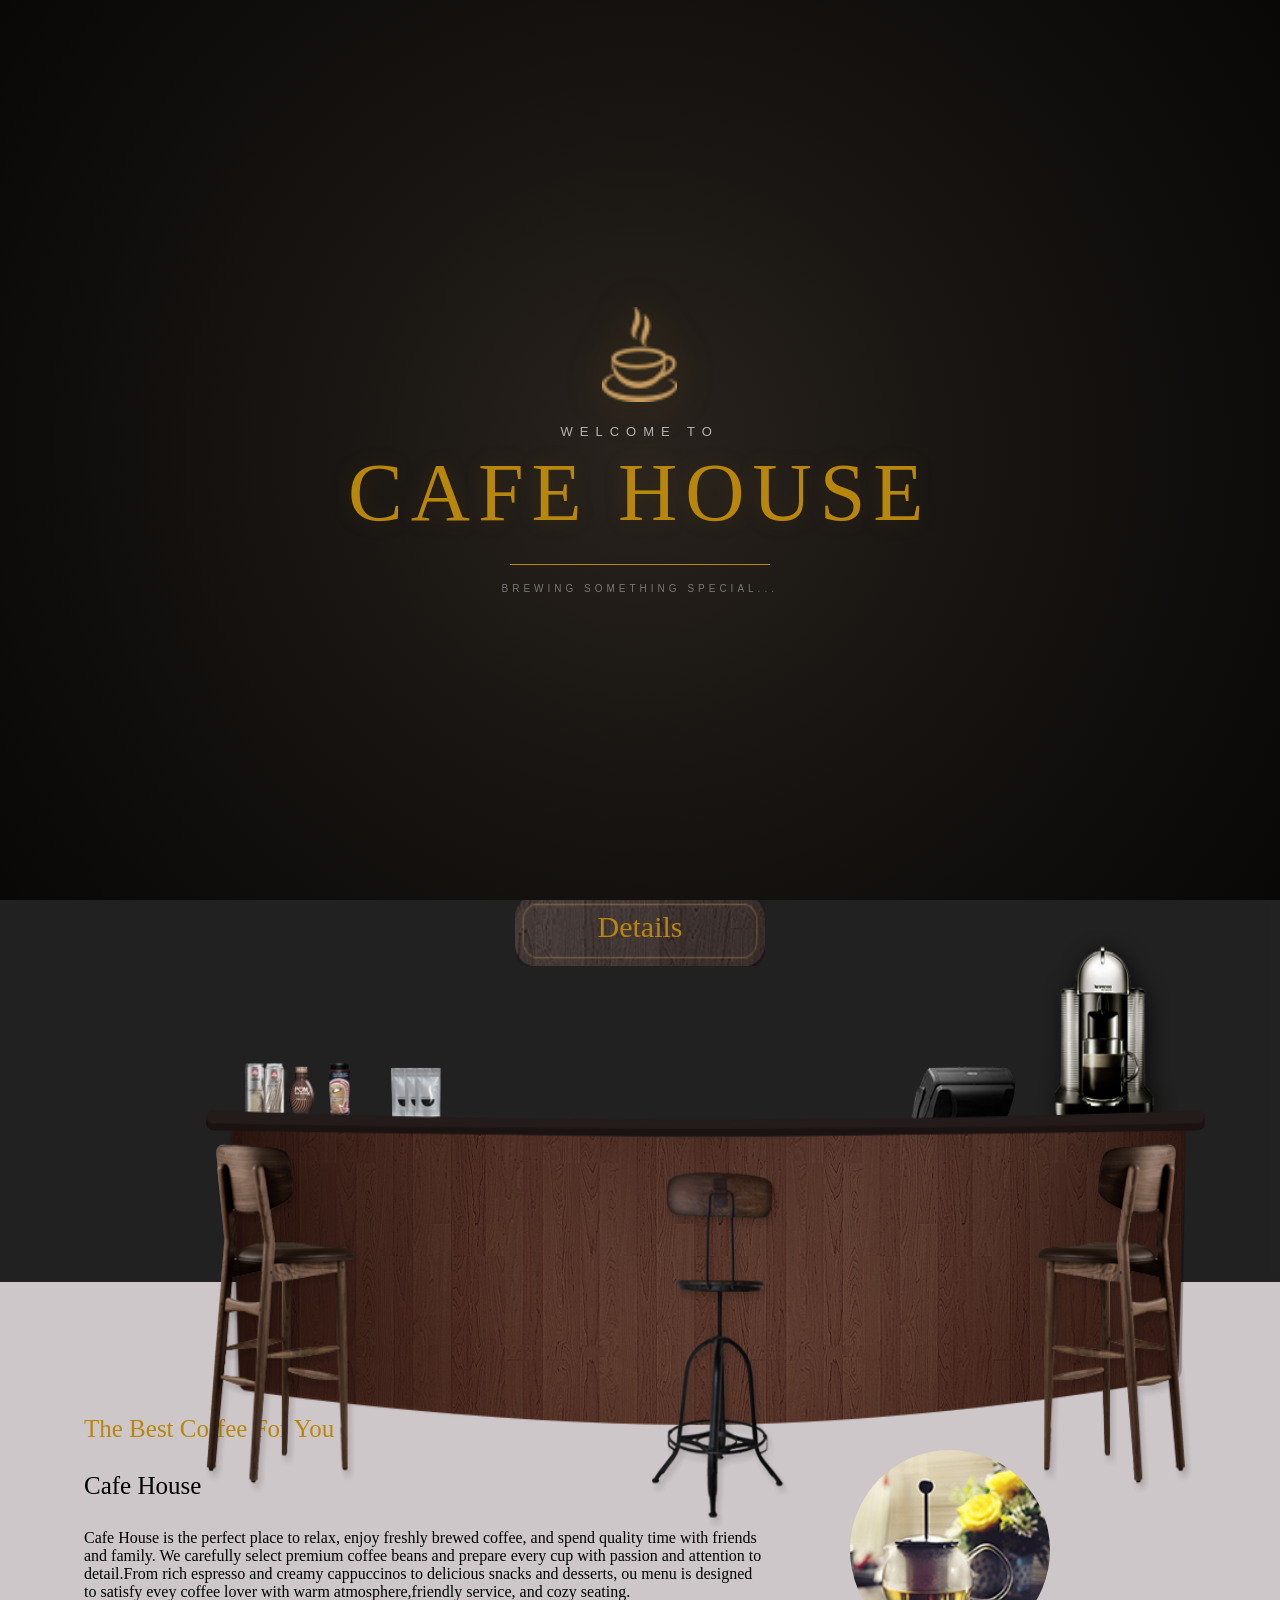
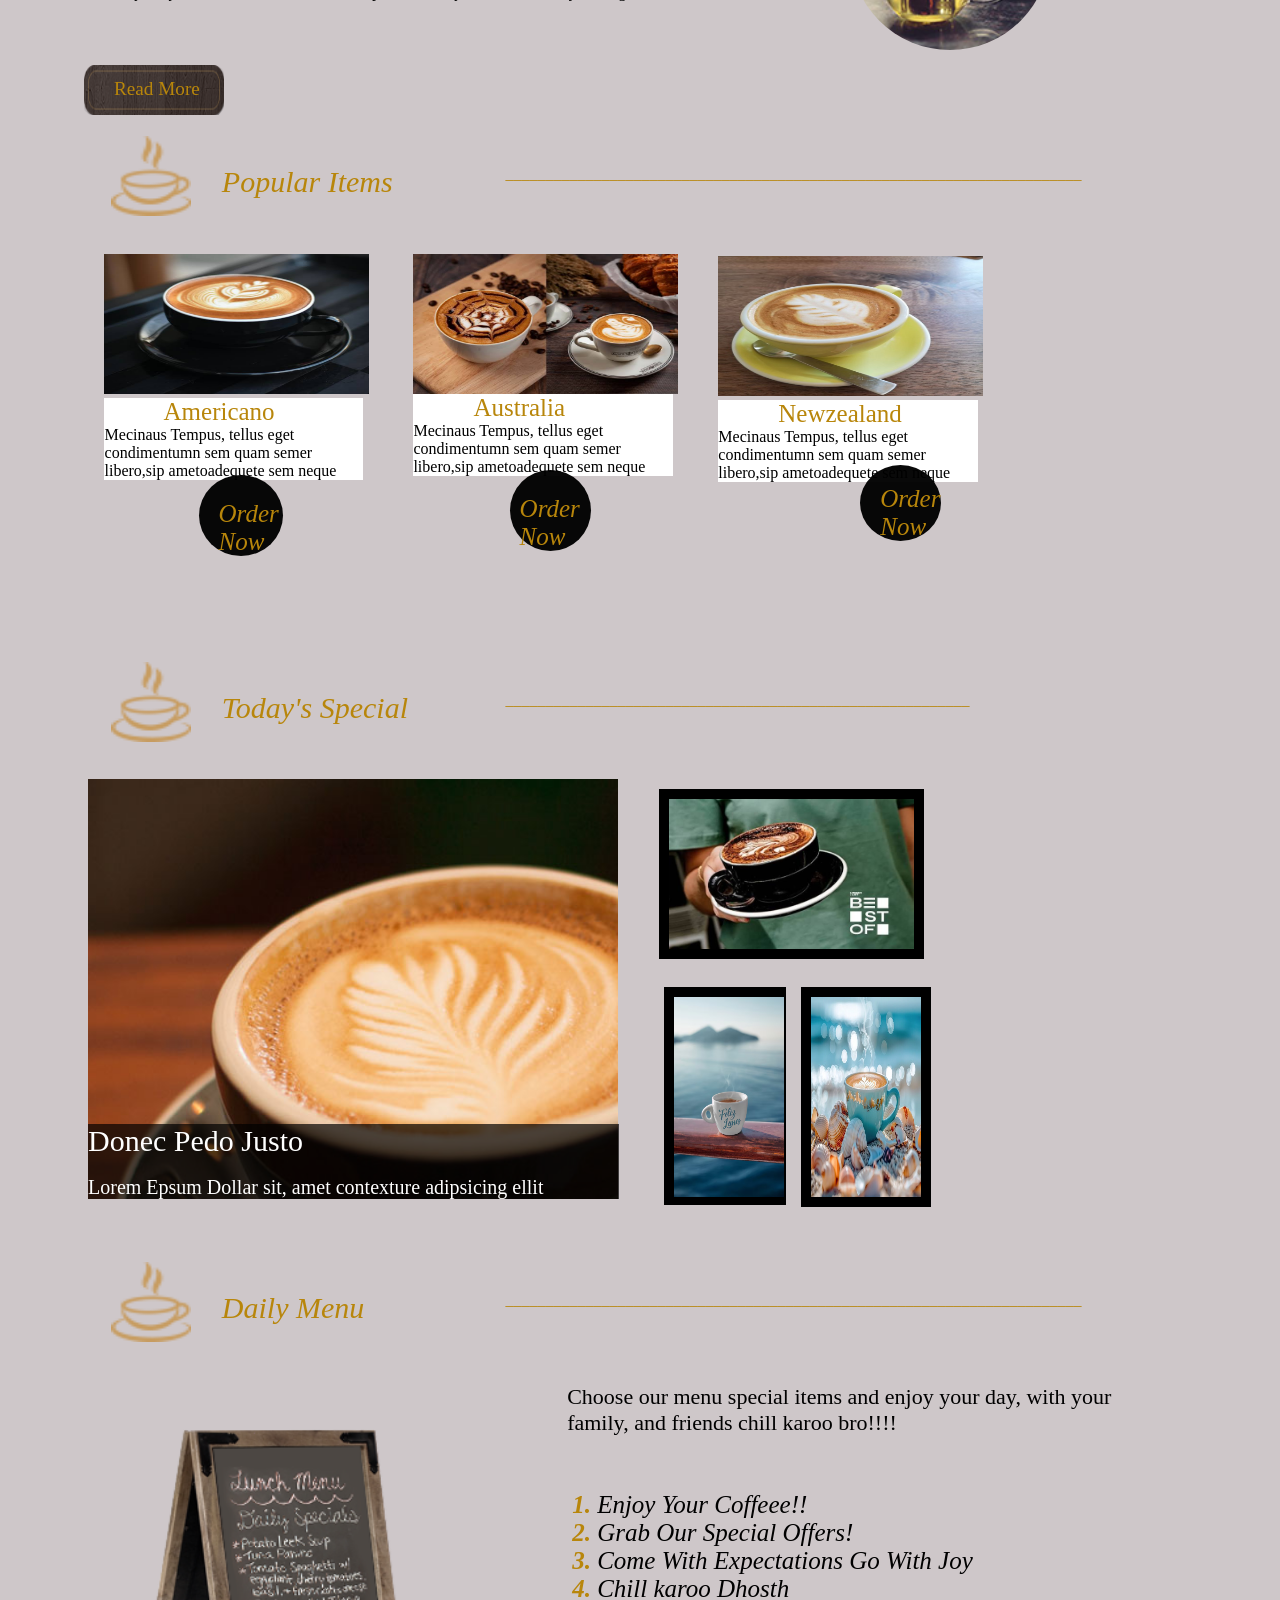
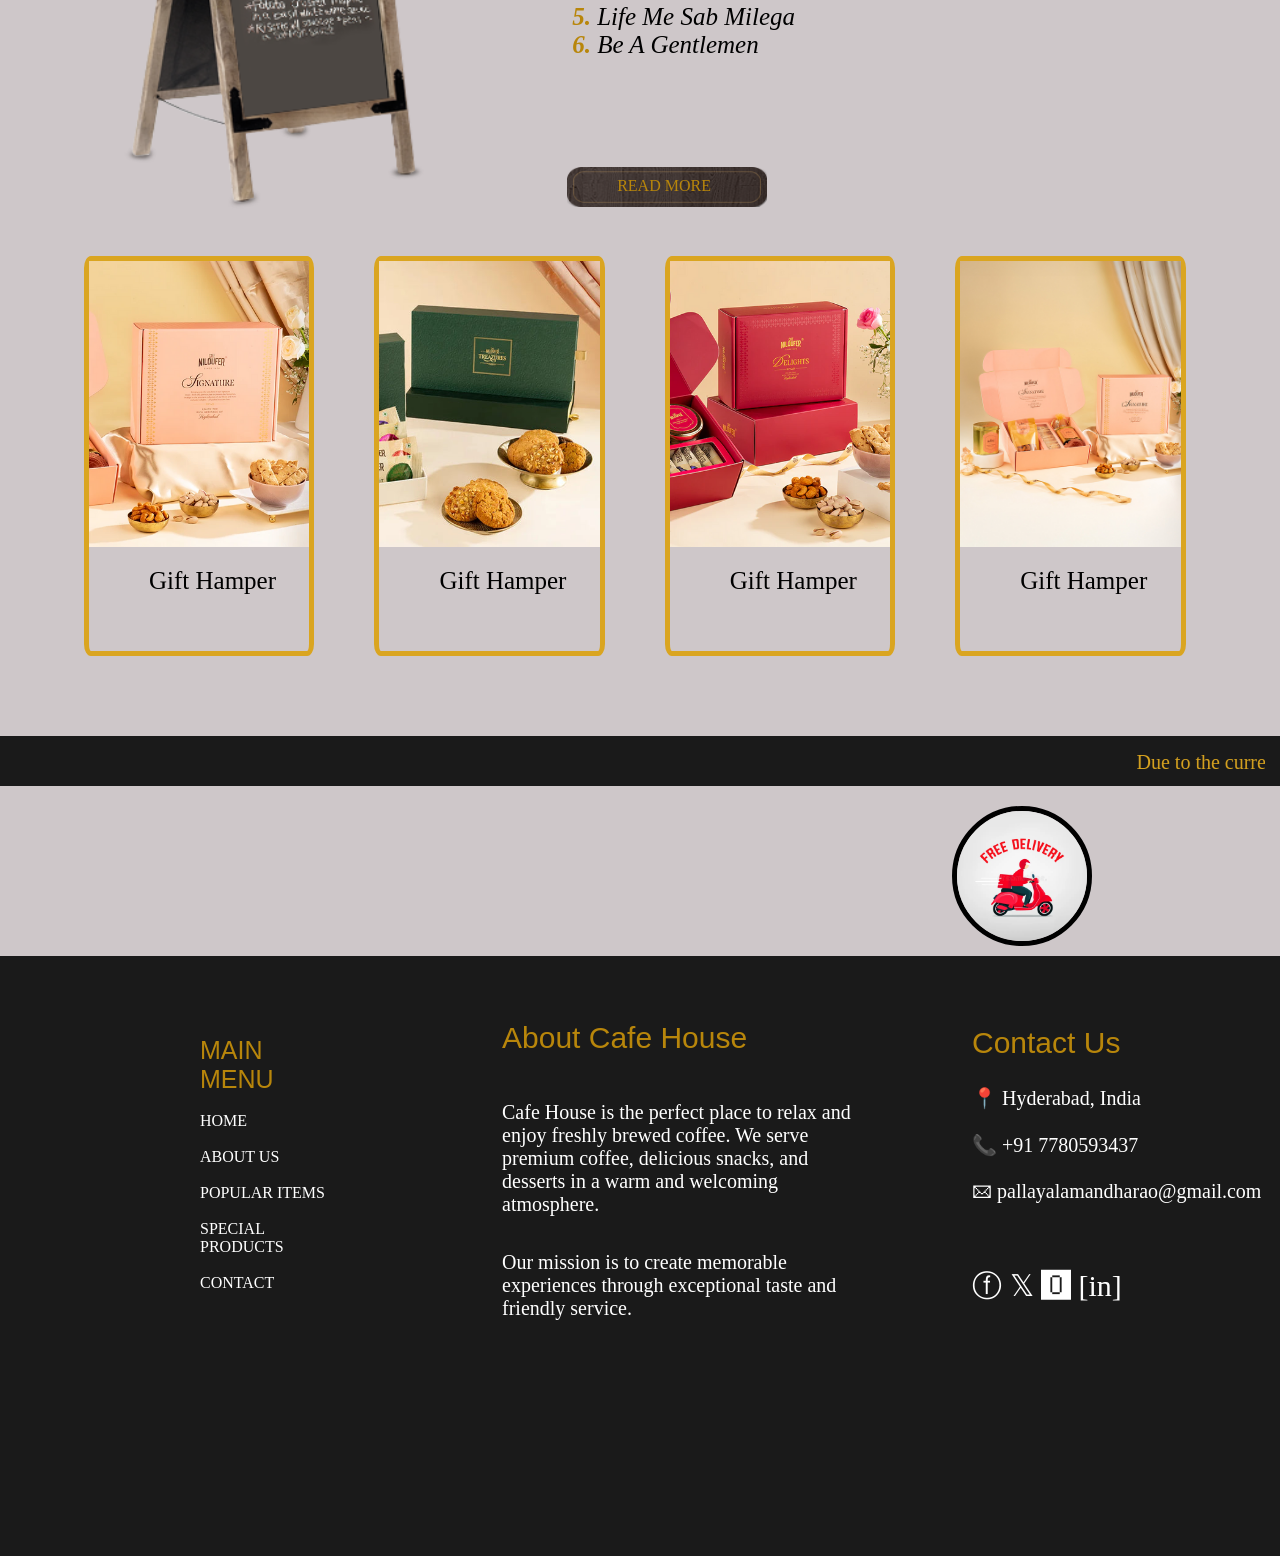
==== commit c3f309e2: "Updated cafe website design" ====
--- a/index.html
+++ b/index.html
@@ -625,12 +625,6 @@
 
 
 
-
-
-
-
-
-
 <footer class="setting-up-footer">
 
     <div class="footer-top">
--- a/style.css
+++ b/style.css
@@ -2285,6 +2285,7 @@
     flex-direction: row;
 }
 
+
 /*   Adding the reponsiveness from here*/
 /* =========================================================
    MOBILE REBUILD
